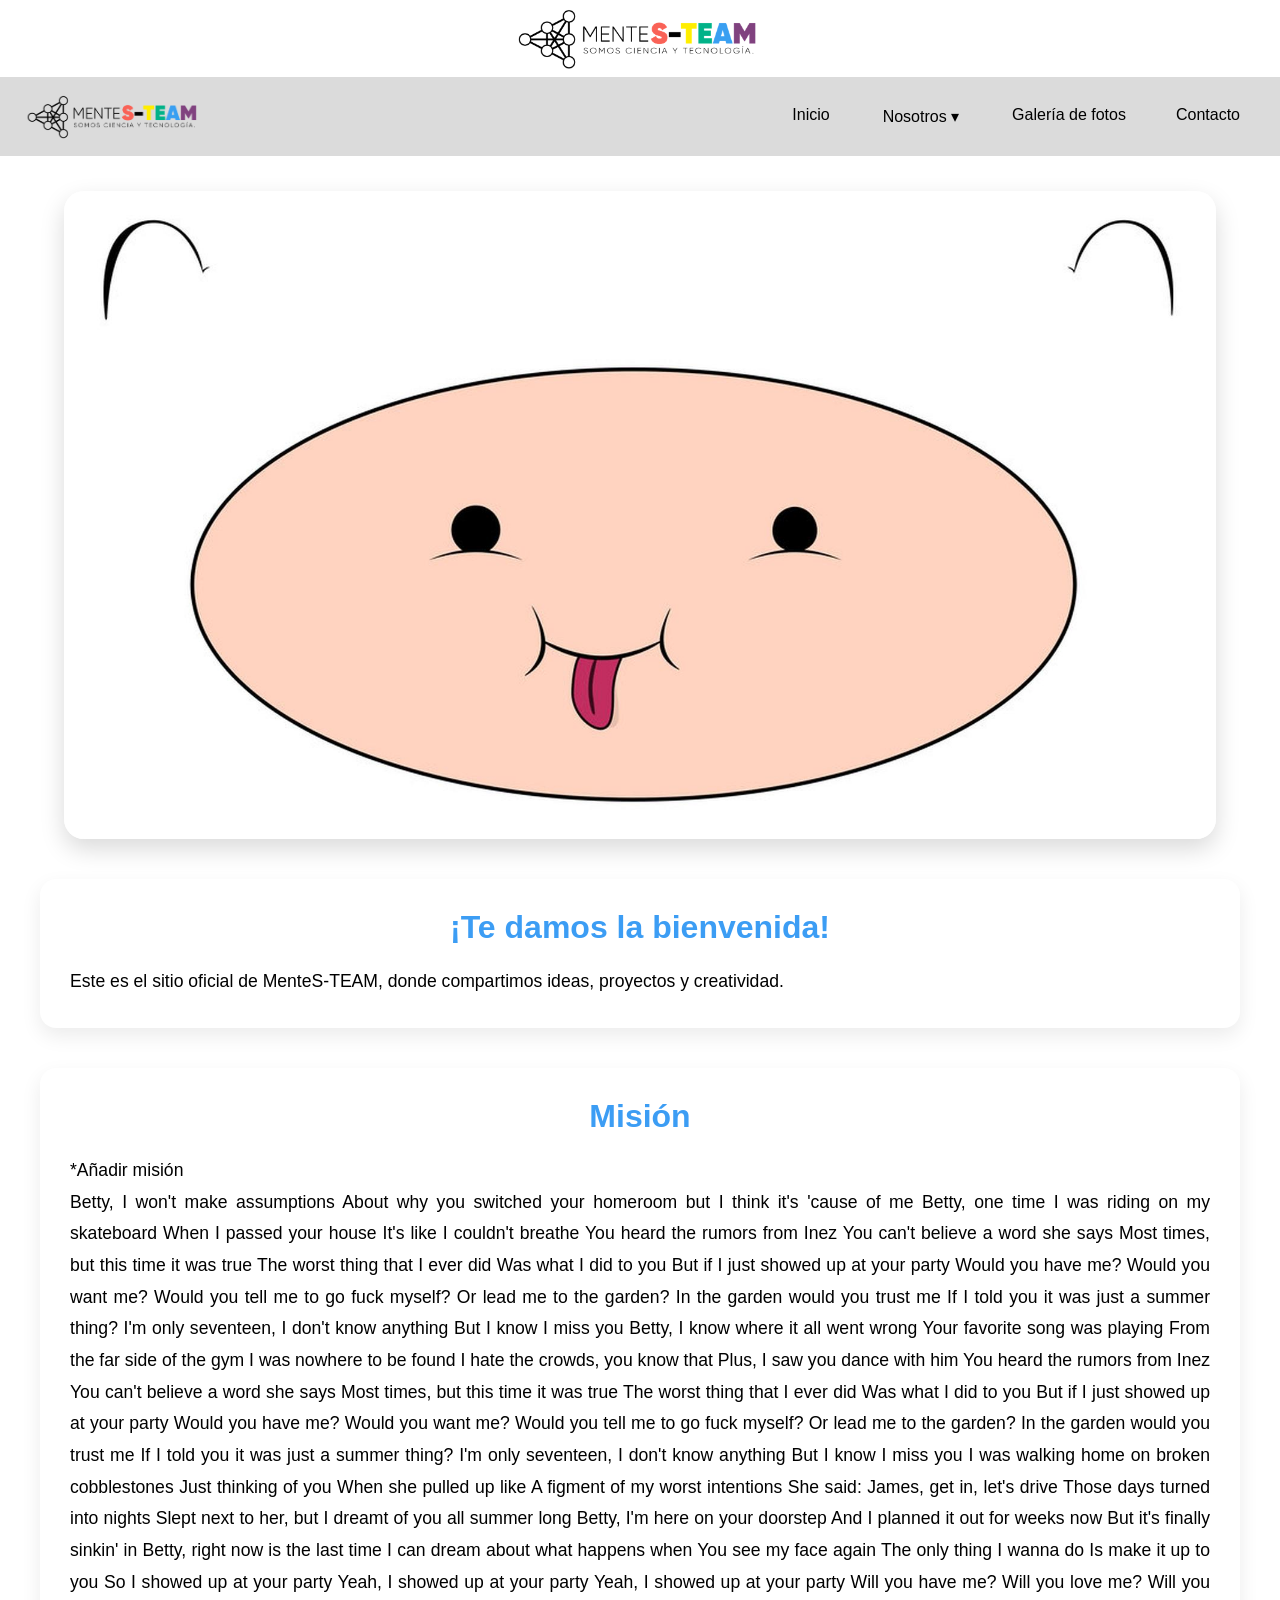
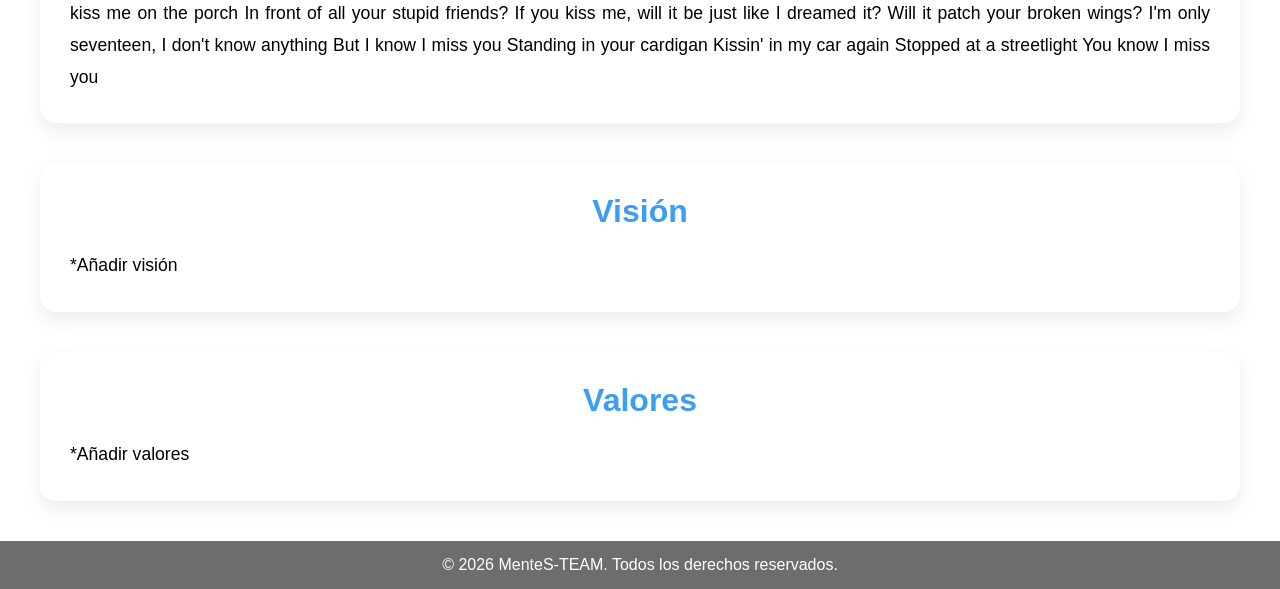
==== index.html @ 75ebd2c6 "Actualización sin terminar 04/07/2026" ====
<!--Página informativa de MENTES-TEAM-->
<!--index.html-->
<!DOCTYPE html>
<html lang="es">
<head>
    <meta charset="UTF-8">
    <meta name="viewport" content="width=device-width, initial-scale=1.0">
    <meta name="description" content="Sitio web de MenteS-TEAM">

    <title>MenteS-TEAM</title>

    <!--Acceso a css-->
    <link rel = "stylesheet" href = "css/style.css">
    <link rel = "stylesheet" href="css/navbar.css">


</head>
<body>
    <header>
        <div class="logo1">
            <img src="images/logo_mentesteam.png" alt="Logo de MenteS-TEAM">
        </div>
    </header>

    <nav class="navbar">
        <div class="logo">
            <a href="index.html">
                <img src="images/logo_mentesteam.png" alt="Logo de MenteS-TEAM">
            </a>
        </div>

        <!-- botón hamburguesa que despliega opciones -->
        <button class="toggle" onclick="toggleMenu()">☰</button>

        <ul class="menu" id="menu">
            <li><a href="#inicio">Inicio</a></li>

            <li class="dropdown">
                <button class="dropdown-btn" onclick="toggleDropdown(event)">Nosotros ▾</button>

                <ul class="submenu">
                    <li><a href="#mision">Misión</a></li>
                    <li><a href="#vision">Visión</a></li>
                    <li><a href="#valores">Valores</a></li>
                </ul>
            </li>

            <li><a href="gallery.html">Galería de fotos</a></li>
            <li><a href="contact.html">Contacto</a></li>
        </ul>
    </nav>

    <div class="hero-image">
        <img src="images/start_image.jpg" alt="Imagen principal de MenteS-TEAM">
    </div>

    <section id="inicio" class="text-container">
        <h2>¡Te damos la bienvenida!</h2>
        <p>Este es el sitio oficial de MenteS-TEAM, donde compartimos ideas, proyectos y creatividad.</p>
    </section>

    <section id="mision" class="text-container">
        <h2>Misión</h2>
        <p>*Añadir misión <br>
            Betty, I won't make assumptions
            About why you switched your homeroom but
            I think it's 'cause of me
            Betty, one time I was riding on my skateboard
            When I passed your house
            It's like I couldn't breathe
            You heard the rumors from Inez
            You can't believe a word she says
            Most times, but this time it was true
            The worst thing that I ever did
            Was what I did to you
            But if I just showed up at your party
            Would you have me?
            Would you want me?
            Would you tell me to go fuck myself?
            Or lead me to the garden?
            In the garden would you trust me
            If I told you it was just a summer thing?
            I'm only seventeen, I don't know anything
            But I know I miss you

            Betty, I know where it all went wrong
            Your favorite song was playing
            From the far side of the gym
            I was nowhere to be found
            I hate the crowds, you know that
            Plus, I saw you dance with him

            You heard the rumors from Inez
            You can't believe a word she says
            Most times, but this time it was true
            The worst thing that I ever did
            Was what I did to you

            But if I just showed up at your party
            Would you have me?
            Would you want me?
            Would you tell me to go fuck myself?
            Or lead me to the garden?
            In the garden would you trust me
            If I told you it was just a summer thing?
            I'm only seventeen, I don't know anything
            But I know I miss you

            I was walking home on broken cobblestones
            Just thinking of you
            When she pulled up like
            A figment of my worst intentions
            She said: James, get in, let's drive
            Those days turned into nights
            Slept next to her, but
            I dreamt of you all summer long

            Betty, I'm here on your doorstep
            And I planned it out for weeks now
            But it's finally sinkin' in
            Betty, right now is the last time
            I can dream about what happens when
            You see my face again

            The only thing I wanna do
            Is make it up to you
            So I showed up at your party
            Yeah, I showed up at your party

            Yeah, I showed up at your party
            Will you have me?
            Will you love me?
            Will you kiss me on the porch
            In front of all your stupid friends?
            If you kiss me, will it be just like I dreamed it?
            Will it patch your broken wings?
            I'm only seventeen, I don't know anything
            But I know I miss you

            Standing in your cardigan
            Kissin' in my car again
            Stopped at a streetlight
            You know I miss you
        </p>
    </section>

    <section id="vision" class="text-container">
        <h2>Visión</h2>
        <p>*Añadir visión</p>
    </section>

    <section id="valores" class="text-container">
        <h2>Valores</h2>
        <p>*Añadir valores</p>
    </section>

    <footer>
        <p>&copy; 2026 MenteS-TEAM. Todos los derechos reservados.</p>
    </footer>
    
    <script src="js/navbar.js"></script>
    <script src="js/scroll_navbar.js"></script>
</body>
</html>
---- css/style.css ----
*{
    margin:0;
    padding:0;
    box-sizing:border-box;
}

@font-face {
    font-family: "Open Sans";
    src: url("../fonts/OpenSans-Regular.woff2") format("woff2");
    font-weight: 400;
    font-style: normal;
}

body {
    font-family: "Open Sans", sans-serif;
}

/* ===== Imagen principal ===== */
.hero-image{
    width: 90%;
    max-width: 1200px;
    margin: 35px auto;
}

.hero-image img{
    width: 100%;
    height: auto;
    display: block;
    border-radius: 20px;
    object-fit: cover;
    box-shadow: 0 10px 25px rgba(0,0,0,.15);
    transition: transform .3s ease,
                box-shadow .3s ease;
}

.hero-image img:hover{
    transform: scale(1.01);
    box-shadow: 0 14px 30px rgba(0,0,0,.2);
}

/* Contenedor del texto página de inicio */
.text-container{
    max-width:1200px;
    margin:40px auto;
    padding:30px;
    background:#ffffff;
    border-radius:16px;
    box-shadow:0 8px 20px rgba(0,0,0,.08);
}

/* Títulos página de inicio */
.text-container h2{
    color:#3c9df4;
    margin-bottom:20px;
    text-align:center;
    font-size:2rem;
}

/* Párrafos página de inicio */
.text-container p{
    color:#000000;
    font-size:1.1rem;
    line-height:1.8;
    text-align:justify;
}

.text-container-gallery{
    width: 90%;
    max-width: 1100px;
    margin: 50px auto;
}

.text-container-gallery h2{
    text-align: center;
    font-size: 2.2rem;
    color: #222;
    margin-bottom: 25px;
    font-weight: 700;
}

.text-container-gallery p{
    color: #000000;
    font-size: 1.1rem;
    line-height: 1.9;
    text-align: justify;
    text-justify: inter-word;
    hyphens: auto;
    margin-bottom: 20px;
}

/* Estilo del botón de regreso */
.return-container{
    width:90%;
    max-width:1200px;
    margin:40px auto 20px;
}

.return-btn{
    display:inline-block;
    transition:transform .2s ease;
}

.return-btn img{
    width:55px;          /* Tamaño de la imagen */
    height:auto;
    display:block;
}

.return-btn:hover{
    transform:scale(1.08);
}

.return-btn:active{
    transform:scale(0.95);
}

.navbar {
  position: sticky;
  top: 0;
  background: #dbdbdb;
  display: flex;
  justify-content: space-between;
  align-items: center;
  padding: 10px 20px;
  z-index: 1000;
}

.logo{
    display:flex;
    align-items:center;
}

.logo img{
    height:55px;      /* Alto del logo */
    width:auto;       /* Mantiene la proporción */
    display:block;
    transition:transform .3s ease;
}

.logo1{
    display: flex;
    justify-content: center; /* Centra horizontalmente */
    align-items: center;     /* Centra verticalmente si el contenedor tiene altura */
    width: 100%;
}

.logo1 img{
    width: 100%;
    max-width: 250px;   /* Tamaño máximo del logo */
    height: auto;       /* Mantiene la proporción */
    display: block;
    transition: transform .3s ease;
}

.logo1 img:hover{
    transform: scale(1.05);
}

.logo img:hover{
    transform:scale(1.08);
}

.menu{
    display:flex;
    align-items:center;
    list-style:none;
    gap:12px;
    margin:0;
    padding:0;
}

/*Botón de nosotros*/
.menu a,
.dropdown-btn {
    display: flex;
    align-items: center;
    justify-content: center;
    height: 42px;
    padding: 0 18px;
    color: rgb(0, 0, 0);
    text-decoration: none;
    font-family: "Open Sans", sans-serif;
    font-size: 16px;
    font-weight: 500;
    background: transparent;
    border: none;
    border-radius: 6px;
    cursor: pointer;
    transition: background-color .3s ease;
}

/*Botón de nosotros*/
.menu a:hover,
.dropdown-btn:hover,
.dropdown.active .dropdown-btn{
    background: #ffbaba;
}

.dropdown {
  position: relative;
}

.submenu{
    display:none;
    position:absolute;
    top:calc(100% + 8px);
    left:0;
    min-width:180px;
    list-style:none;
    background:#cacaca;
    border-radius:10px;
    overflow:hidden;
    box-shadow:0 10px 25px rgba(0,0,0,.2);
}

.submenu li{
    width:100%;
}

.submenu a{
    justify-content:flex-start;
    padding:12px 18px;
}

.toggle {
  display: none;
  font-size: 25px;
  background: none;
  border: none;
  color: white;
  cursor: pointer;
}

/* cuando esté activo */
.dropdown.active .submenu {
  display: block;
}

@media (max-width:768px){
    .hero-image{
        width: 92%;
        margin: 20px auto;
    }

    .hero-image img{
        border-radius: 14px;
    }
    .navbar{
        flex-wrap:wrap;
    }

    .toggle{
        display:block;
    }

    .menu{
        display:none;
        width:100%;
        flex-direction:column;
        align-items:stretch;
        gap:5px;
        margin-top:10px;
    }

    .menu.show{
        display:flex;
    }

    .menu a,
    .dropdown-btn{
        justify-content:flex-start;
        width:100%;
    }

    .submenu{
        position:static;
        width:100%;
        margin-top:5px;
        border-radius:6px;
        box-shadow:none;
    }

    .logo img{
        height:45px;
    }

    .return-container{
        width:95%;
        margin:25px auto 15px auto;
    }

    .return-container{
        width:95%;
        margin:25px auto 15px;
    }

    .return-btn img{
        width:45px;
    }

    .text-container-gallery{
        width: 92%;
        margin: 30px auto;
    }

    .text-container-gallery h2{
        font-size: 1.8rem;
    }

    .text-container-gallery p{
        font-size: 1rem;
        line-height: 1.7;
    }

}

section{
    max-width:1100px;
    width:95%;
    margin:40px auto;
    padding:35px;
    background:#fff;
    border-radius:16px;
    box-shadow:0 8px 20px rgba(0, 0, 0, 0.452);
}

section h2{
    text-align:center;
    font-size:2rem;
    margin-bottom:20px;
}

section p{
    text-align:justify;
    text-justify:inter-word;
    font-size:1.1rem;
    line-height:1.8;
}

footer {
    text-align: center;
    padding: 15px;
    background: #6d6d6d;
    color: white;
    margin-top: 20px;
}
---- css/navbar.css ----
/* ===== NAVBAR ===== */
.navbar{
    position: sticky;
    top: 0;
    z-index: 1000;
    display: flex;
    justify-content: space-between;
    align-items: center;
    padding: 12px 25px;
    background: #dbdbdb;
    transition: .3s;
}

.navbar.scrolled{
    padding: 6px 20px;
    box-shadow: 0 6px 20px rgba(0,0,0,.15);
}

/* ===== LOGO ===== */
.logo img{
    height: 55px;
    display: block;
    transition: .3s;
}

.navbar.scrolled .logo img{
    height: 42px;
}

/* ===== MENÚ ===== */
.menu{
    display: flex;
    gap: 20px;
    list-style: none;
}

.menu a{
    display: block;
    padding: 10px 15px;
    text-decoration: none;
    color: rgb(0, 0, 0);
    border-radius: 8px;
    transition: .3s;
}

.menu a:hover{
    background: #ffbaba ;
}

/* ===== SUBMENÚ ===== */
.menu li{
    position: relative;
}

.submenu{
    display: none;
    position: absolute;
    top: 100%;
    left: 0;
    min-width: 180px;
    background: #dbdbdb;
    border-radius: 10px;
}

.dropdown.active .submenu{
    display: block;
}

/* ===== BOTÓN MÓVIL ===== */
.toggle{
    display: none;
    background: none;
    border: none;
    font-size: 28px;
    cursor: pointer;
}

/* ===== RESPONSIVE ===== */
@media (max-width: 768px){

    .toggle{
        display: block;
    }

    .menu{
        display: none;
        flex-direction: column;
        position: absolute;
        top: 70px;
        right: 15px;
        width: 220px;
        padding: 10px;
        background: #dbdbdb;
        border-radius: 10px;
    }

    .menu.show{
        display: flex;
    }

    .submenu{
        position: static;
    }
}
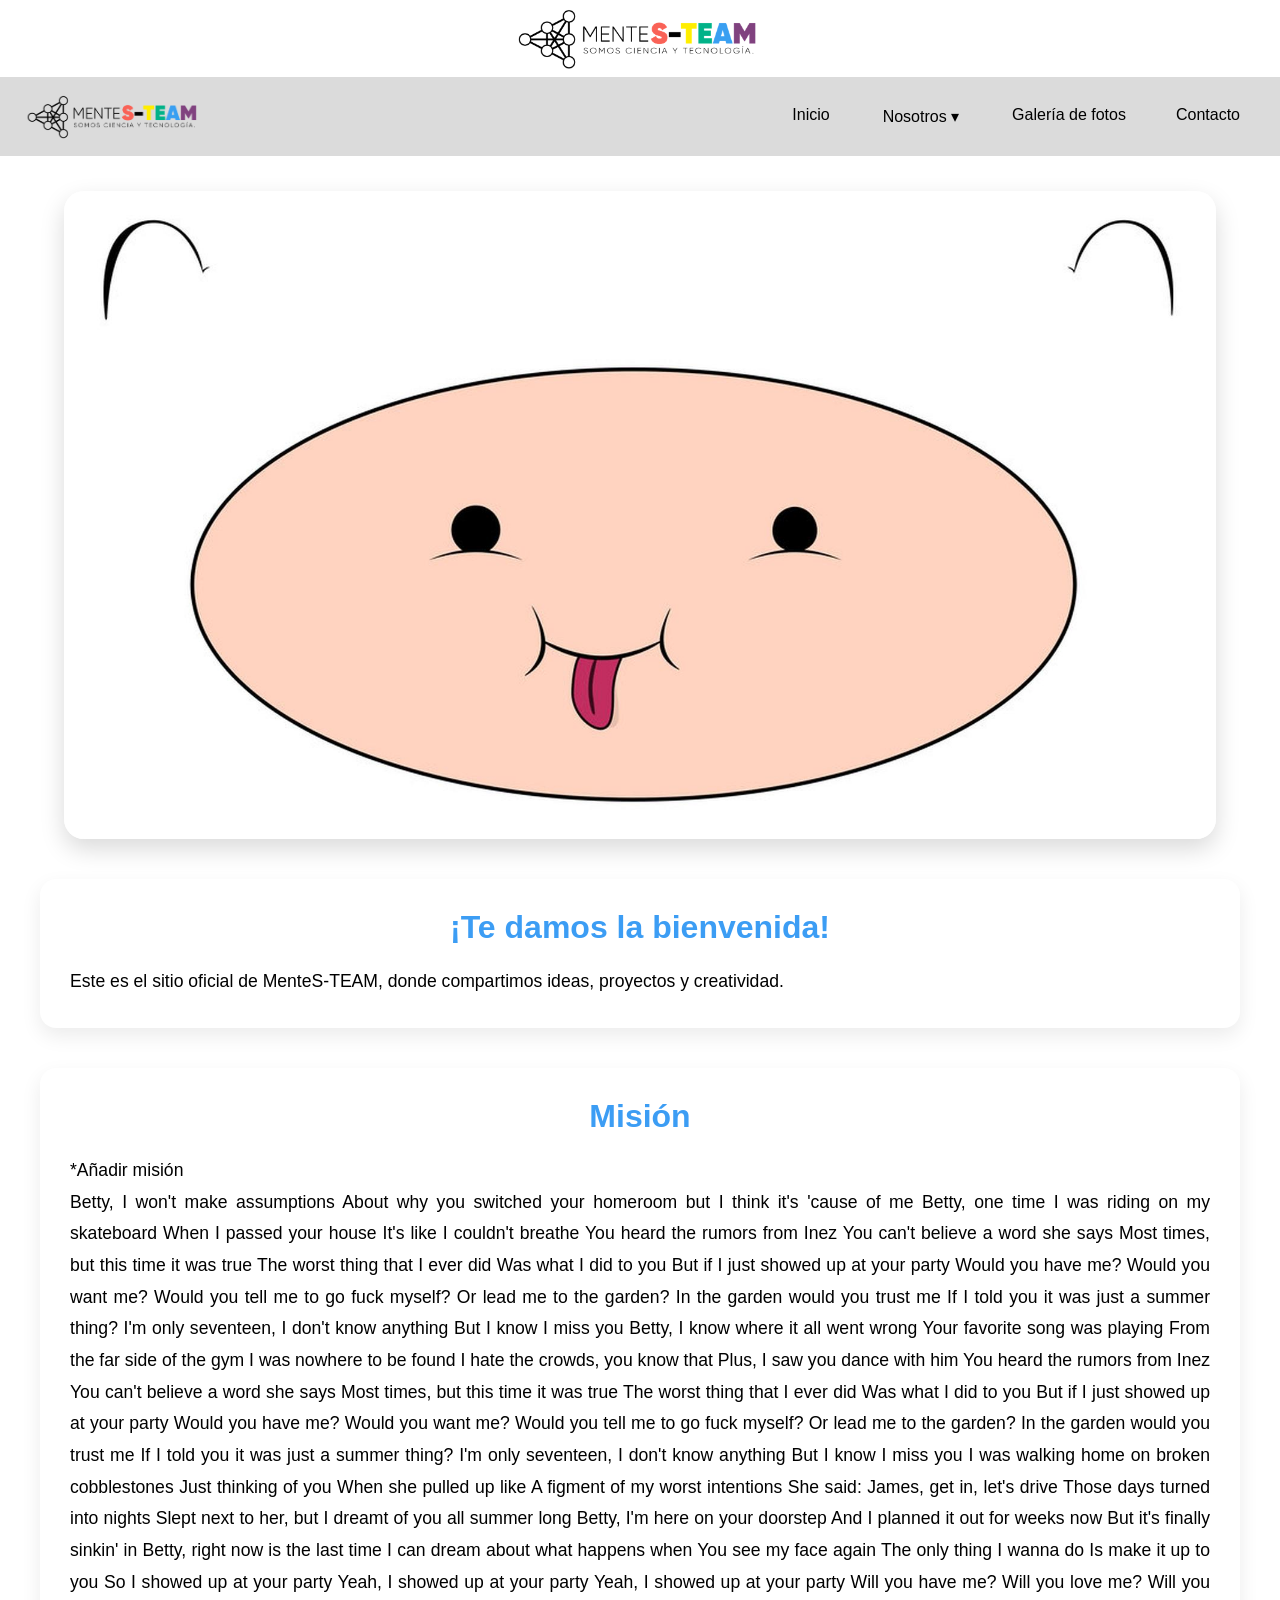
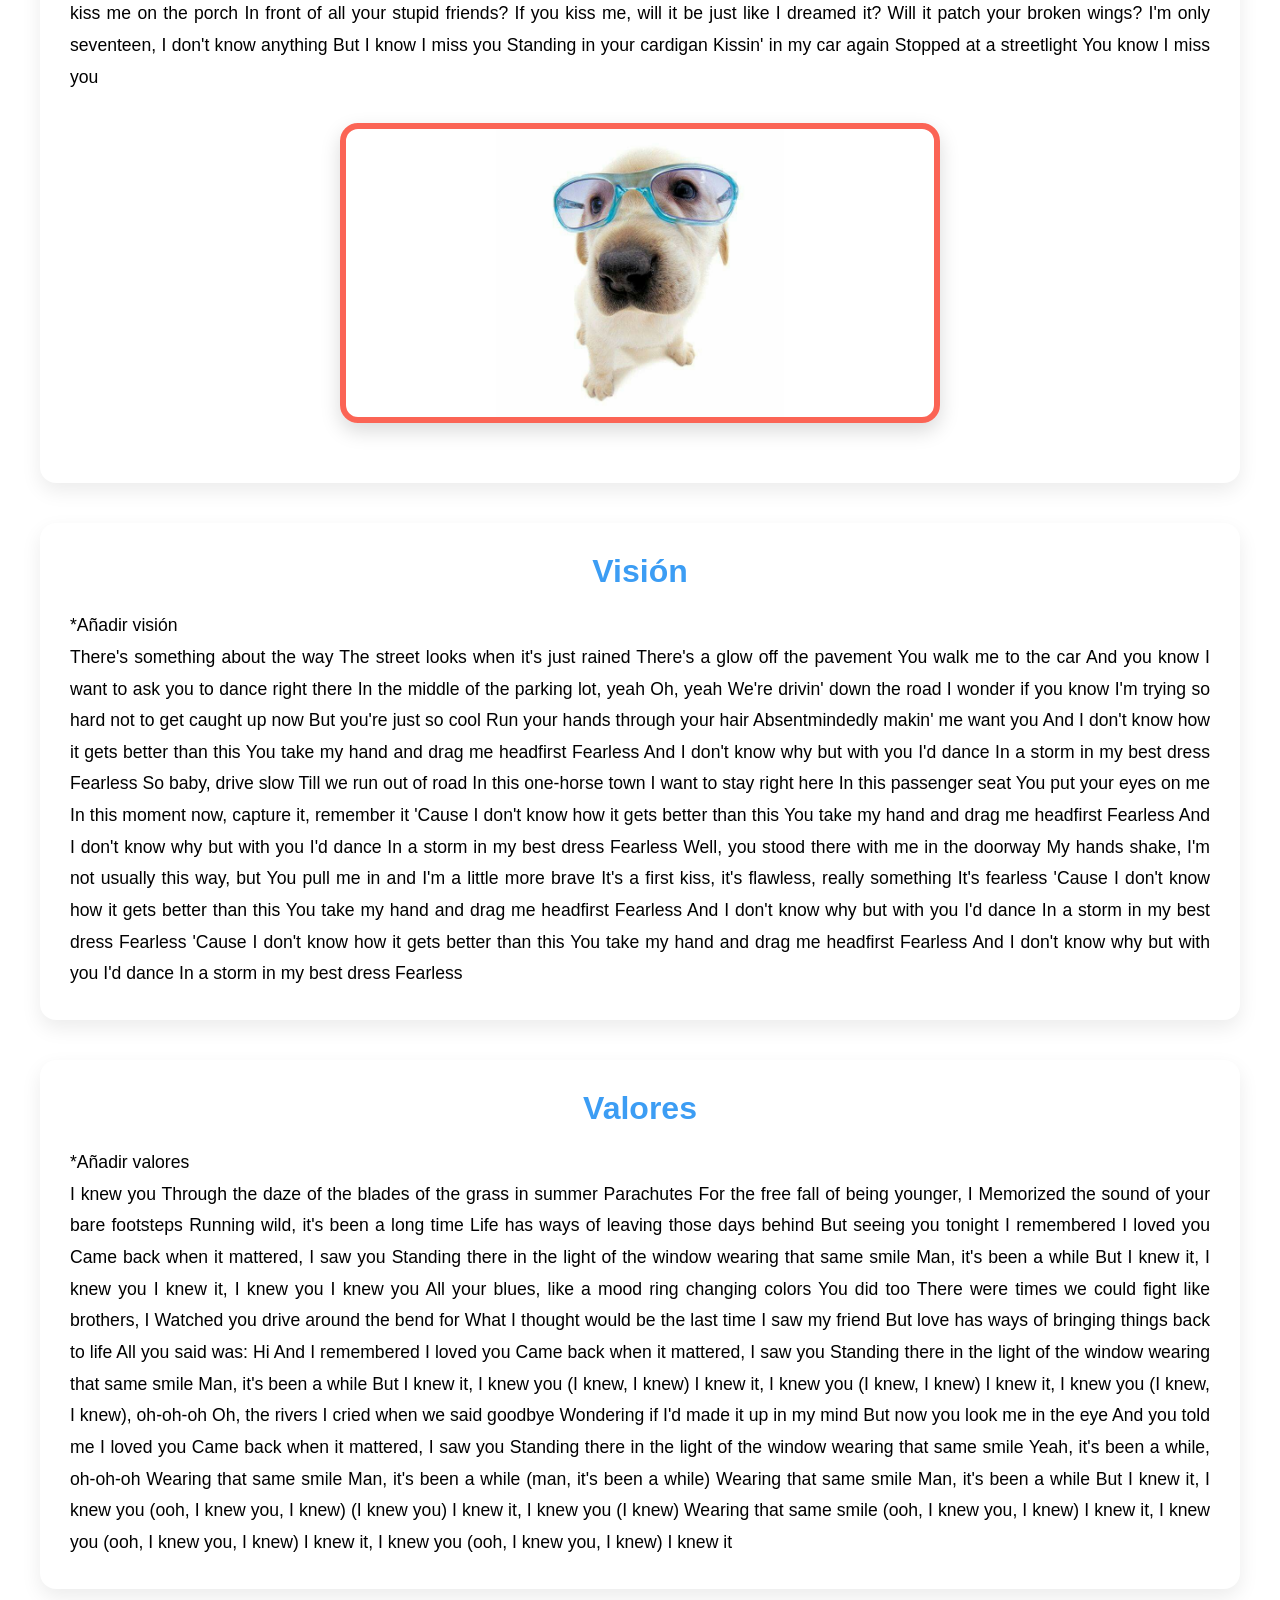
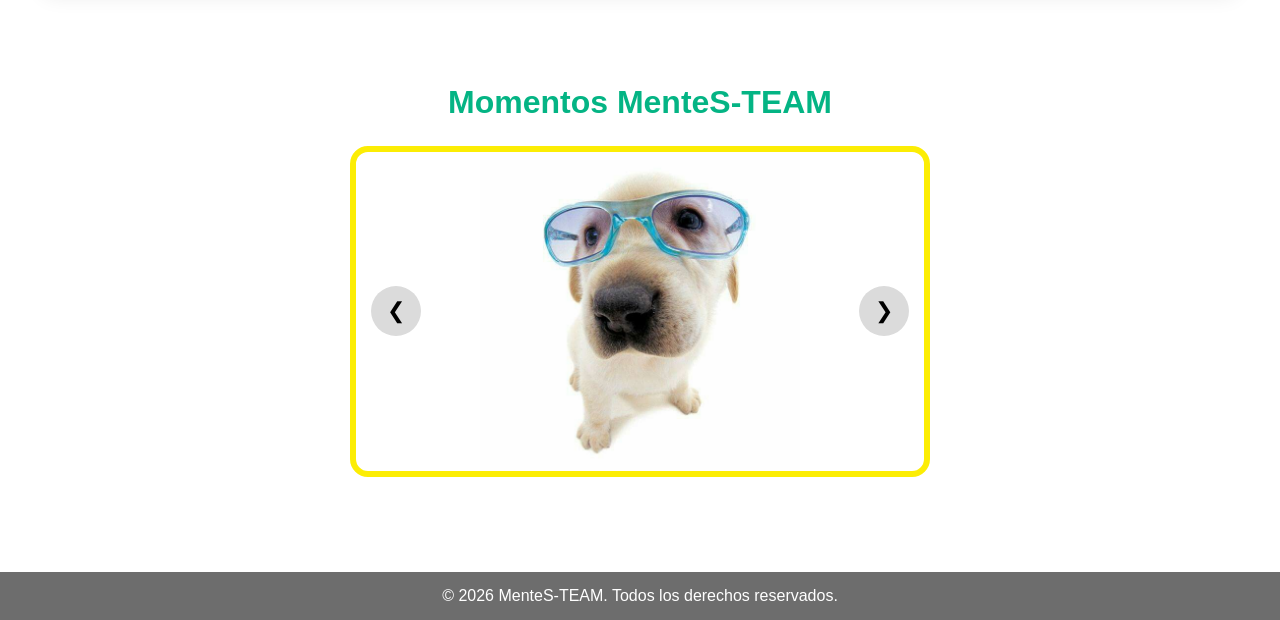
==== commit 35bf30a6: "Actualización sin terminar 05/07/2026" ====
--- a/index.html
+++ b/index.html
@@ -12,6 +12,7 @@
     <!--Acceso a css-->
     <link rel = "stylesheet" href = "css/style.css">
     <link rel = "stylesheet" href="css/navbar.css">
+    <link rel = "stylesheet" href="css/responsive.css">
 
 
 </head>
@@ -142,22 +143,161 @@
             Stopped at a streetlight
             You know I miss you
         </p>
+        
+        <div class="img-style1">
+            <img src="images/foto1.jpg" alt="Foto misión de MenteS-TEAM">
+        </div>
+
     </section>
 
     <section id="vision" class="text-container">
         <h2>Visión</h2>
-        <p>*Añadir visión</p>
+        <p>*Añadir visión<br>
+        There's something about the way
+        The street looks when it's just rained
+        There's a glow off the pavement
+        You walk me to the car
+        And you know I want to ask you to dance right there
+        In the middle of the parking lot, yeah
+        Oh, yeah
+
+        We're drivin' down the road
+        I wonder if you know
+        I'm trying so hard not to get caught up now
+        But you're just so cool
+        Run your hands through your hair
+        Absentmindedly makin' me want you
+
+        And I don't know how it gets better than this
+        You take my hand and drag me headfirst
+        Fearless
+
+        And I don't know why but with you I'd dance
+        In a storm in my best dress
+        Fearless
+
+        So baby, drive slow
+        Till we run out of road
+        In this one-horse town
+        I want to stay right here
+        In this passenger seat
+        You put your eyes on me
+        In this moment now, capture it, remember it
+
+        'Cause I don't know how it gets better than this
+        You take my hand and drag me headfirst
+        Fearless
+
+        And I don't know why but with you I'd dance
+        In a storm in my best dress
+        Fearless
+
+        Well, you stood there with me in the doorway
+        My hands shake, I'm not usually this way, but
+        You pull me in and I'm a little more brave
+        It's a first kiss, it's flawless, really something
+        It's fearless
+
+        'Cause I don't know how it gets better than this
+        You take my hand and drag me headfirst
+        Fearless
+
+        And I don't know why but with you I'd dance
+        In a storm in my best dress
+        Fearless
+
+        'Cause I don't know how it gets better than this
+        You take my hand and drag me headfirst
+        Fearless
+
+        And I don't know why but with you I'd dance
+        In a storm in my best dress
+        Fearless
+        </p>
     </section>
 
     <section id="valores" class="text-container">
         <h2>Valores</h2>
-        <p>*Añadir valores</p>
+        <p>*Añadir valores<br>
+        I knew you
+        Through the daze of the blades of the grass in summer
+        Parachutes
+        For the free fall of being younger, I
+        Memorized the sound of your bare footsteps
+
+        Running wild, it's been a long time
+        Life has ways of leaving those days behind
+        But seeing you tonight
+
+        I remembered I loved you
+        Came back when it mattered, I saw you
+        Standing there in the light of the window wearing that same smile
+        Man, it's been a while
+        But I knew it, I knew you
+        I knew it, I knew you
+
+        I knew you
+        All your blues, like a mood ring changing colors
+        You did too
+        There were times we could fight like brothers, I
+        Watched you drive around the bend for
+
+        What I thought would be the last time I saw my friend
+        But love has ways of bringing things back to life
+        All you said was: Hi
+
+        And I remembered I loved you
+        Came back when it mattered, I saw you
+        Standing there in the light of the window wearing that same smile
+        Man, it's been a while
+        But I knew it, I knew you (I knew, I knew)
+
+        I knew it, I knew you (I knew, I knew)
+        I knew it, I knew you (I knew, I knew), oh-oh-oh
+
+        Oh, the rivers I cried when we said goodbye
+        Wondering if I'd made it up in my mind
+        But now you look me in the eye
+
+        And you told me I loved you
+        Came back when it mattered, I saw you
+        Standing there in the light of the window wearing that same smile
+        Yeah, it's been a while, oh-oh-oh
+        Wearing that same smile
+        Man, it's been a while (man, it's been a while)
+        Wearing that same smile
+        Man, it's been a while
+        But I knew it, I knew you (ooh, I knew you, I knew)
+
+        (I knew you) I knew it, I knew you (I knew)
+        Wearing that same smile (ooh, I knew you, I knew)
+        I knew it, I knew you (ooh, I knew you, I knew)
+        I knew it, I knew you (ooh, I knew you, I knew)
+        I knew it
+        </p>
+    </section>
+
+    <section class="carousel-section">
+    <h2>Momentos MenteS-TEAM</h2>
+    <div class="carousel">
+        <button class="prev">&#10094;</button>
+        <div class="carousel-track">
+            <img src="images/foto1.jpg" class="slide active" alt="Imagen 1">
+            <img src="images/foto2.jpg" class="slide" alt="Imagen 2">
+            <img src="images/foto3.jpg" class="slide" alt="Imagen 3">
+            <img src="images/foto4.jpg" class="slide" alt="Imagen 4">
+            <img src="images/foto5.jpg" class="slide" alt="Imagen 5">
+            <img src="images/foto6.jpg" class="slide" alt="Imagen 6">
+        </div>
+        <button class="next">&#10095;</button>
+    </div>
     </section>
 
     <footer>
         <p>&copy; 2026 MenteS-TEAM. Todos los derechos reservados.</p>
     </footer>
     
+    <script src="js/main.js"></script>
     <script src="js/navbar.js"></script>
     <script src="js/scroll_navbar.js"></script>
 </body>
--- a/css/style.css
+++ b/css/style.css
@@ -27,7 +27,7 @@
     height: auto;
     display: block;
     border-radius: 20px;
-    object-fit: cover;
+    object-fit: contain;
     box-shadow: 0 10px 25px rgba(0,0,0,.15);
     transition: transform .3s ease,
                 box-shadow .3s ease;
@@ -90,24 +90,26 @@
 
 /* Estilo del botón de regreso */
 .return-container{
-    width:90%;
-    max-width:1200px;
-    margin:40px auto 20px;
+    position:fixed;
+    bottom:20px;
+    left:20px;
+    z-index:999;
 }
 
 .return-btn{
-    display:inline-block;
+    display:block;
     transition:transform .2s ease;
 }
 
 .return-btn img{
-    width:55px;          /* Tamaño de la imagen */
+    width:clamp(32px, 4vw, 55px);
     height:auto;
     display:block;
+    transition:transform .2s ease;
 }
 
 .return-btn:hover{
-    transform:scale(1.08);
+    transform:scale(1.1);
 }
 
 .return-btn:active{
@@ -236,83 +238,6 @@
   display: block;
 }
 
-@media (max-width:768px){
-    .hero-image{
-        width: 92%;
-        margin: 20px auto;
-    }
-
-    .hero-image img{
-        border-radius: 14px;
-    }
-    .navbar{
-        flex-wrap:wrap;
-    }
-
-    .toggle{
-        display:block;
-    }
-
-    .menu{
-        display:none;
-        width:100%;
-        flex-direction:column;
-        align-items:stretch;
-        gap:5px;
-        margin-top:10px;
-    }
-
-    .menu.show{
-        display:flex;
-    }
-
-    .menu a,
-    .dropdown-btn{
-        justify-content:flex-start;
-        width:100%;
-    }
-
-    .submenu{
-        position:static;
-        width:100%;
-        margin-top:5px;
-        border-radius:6px;
-        box-shadow:none;
-    }
-
-    .logo img{
-        height:45px;
-    }
-
-    .return-container{
-        width:95%;
-        margin:25px auto 15px auto;
-    }
-
-    .return-container{
-        width:95%;
-        margin:25px auto 15px;
-    }
-
-    .return-btn img{
-        width:45px;
-    }
-
-    .text-container-gallery{
-        width: 92%;
-        margin: 30px auto;
-    }
-
-    .text-container-gallery h2{
-        font-size: 1.8rem;
-    }
-
-    .text-container-gallery p{
-        font-size: 1rem;
-        line-height: 1.7;
-    }
-
-}
 
 section{
     max-width:1100px;
@@ -337,10 +262,114 @@
     line-height:1.8;
 }
 
+
+/*========== Carrusel ==========*/
+
+.carousel-section{
+    width:75%;
+    max-width:650px;
+    margin:60px auto;
+    box-shadow:none;
+}
+
+.carousel-section h2{
+    text-align:center;
+    margin-bottom:25px;
+    color:#04b484;
+    font-size:2rem;
+}
+
+.carousel{
+    position:relative;
+    overflow:hidden;
+    border-radius:18px;
+    border:6px solid #fced04;
+}
+
+.carousel-track{
+    position:relative;
+}
+
+.slide{
+    width:100%;
+    display:none;
+    border-radius:18px;
+}
+
+.slide.active{
+    display:block;
+}
+
+.slide{
+    aspect-ratio:16/9;
+    object-fit:contain;
+}
+
+.prev,
+.next{
+    position:absolute;
+    top:50%;
+    transform:translateY(-50%);
+    width:50px;
+    height:50px;
+    border:none;
+    border-radius:50%;
+    background:#dbdbdb;
+    font-size:22px;
+    cursor:pointer;
+    transition:.3s;
+}
+
+.prev:hover,
+.next:hover{
+    background:#3c9df4;
+    color:rgb(0, 0, 0);
+}
+
+.prev{
+    left:15px;
+    background:#dbdbdb;
+    color:rgb(0, 0, 0);
+    z-index:999;
+}
+
+.next{
+    right:15px;
+}
+
 footer {
     text-align: center;
     padding: 15px;
     background: #6d6d6d;
     color: white;
     margin-top: 20px;
-}+}
+
+/*Estilo imágenes de inicio*/
+/* Contenedor de la imagen */
+.img-style1{
+    width: 100%;
+    display: flex;
+    justify-content: center;
+    margin: 30px 0;
+}
+
+/* Imagen */
+.img-style1 img{
+    width: 100%;
+    max-width: 600px;      /* Tamaño máximo */
+    height: 300px;         /* Alto fijo */
+    object-fit: contain;     /* Recorta sin deformar */
+    display: block;
+    border: 6px solid #fb6455;
+    border-radius: 18px;
+    box-shadow: 0 8px 20px rgba(0,0,0,.15);
+    transition: transform .3s ease,
+                box-shadow .3s ease;
+}
+
+.img-style1 img:hover{
+    transform: scale(1.03);
+    box-shadow: 0 12px 25px rgba(0,0,0,.25);
+}
+
--- a/css/responsive.css
+++ b/css/responsive.css
@@ -0,0 +1,118 @@
+@media (max-width:768px){
+    .hero-image{
+        width: 92%;
+        margin: 20px auto;
+    }
+
+    .hero-image img{
+        border-radius: 14px;
+    }
+    .navbar{
+        flex-wrap:wrap;
+    }
+
+    .toggle{
+        display:block;
+    }
+
+    .menu{
+        display:none;
+        width:100%;
+        flex-direction:column;
+        align-items:stretch;
+        gap:5px;
+        margin-top:10px;
+    }
+
+    .menu.show{
+        display:flex;
+    }
+
+    .menu a,
+    .dropdown-btn{
+        justify-content:flex-start;
+        width:100%;
+    }
+
+    .submenu{
+        position:static;
+        width:100%;
+        margin-top:5px;
+        border-radius:6px;
+        box-shadow:none;
+    }
+
+    .logo img{
+        height:45px;
+    }
+
+    .return-container{
+        top:80px;
+        left:12px;
+    }
+
+    .return-btn img{
+        width:45px;
+    }
+
+    .text-container-gallery{
+        width: 92%;
+        margin: 30px auto;
+    }
+
+    .text-container-gallery h2{
+        font-size: 1.8rem;
+    }
+
+    .text-container-gallery p{
+        font-size: 1rem;
+        line-height: 1.7;
+    }
+
+    .social-section h2{
+        font-size:1.6rem;
+    }
+
+    .social-links{
+        gap:20px;
+    }
+
+    .social-card img{
+        width:60px;
+        height:60px;
+    }
+
+    .social-card span{
+        font-size:.95rem;
+    }
+
+    .flip-card-inner{
+        height:260px;
+    }
+
+    .carousel-section{
+        width:92%;
+    }
+
+    .slide{
+        height:250px;
+    }
+
+    .mascot-section{
+    flex-direction:column-reverse;
+    gap:20px;
+}
+
+    .speech-bubble{
+        max-width:100%;
+    }
+
+    .speech-bubble::after{
+        display:none;
+    }
+
+    .mascot img{
+        width:200px;
+    }
+
+}
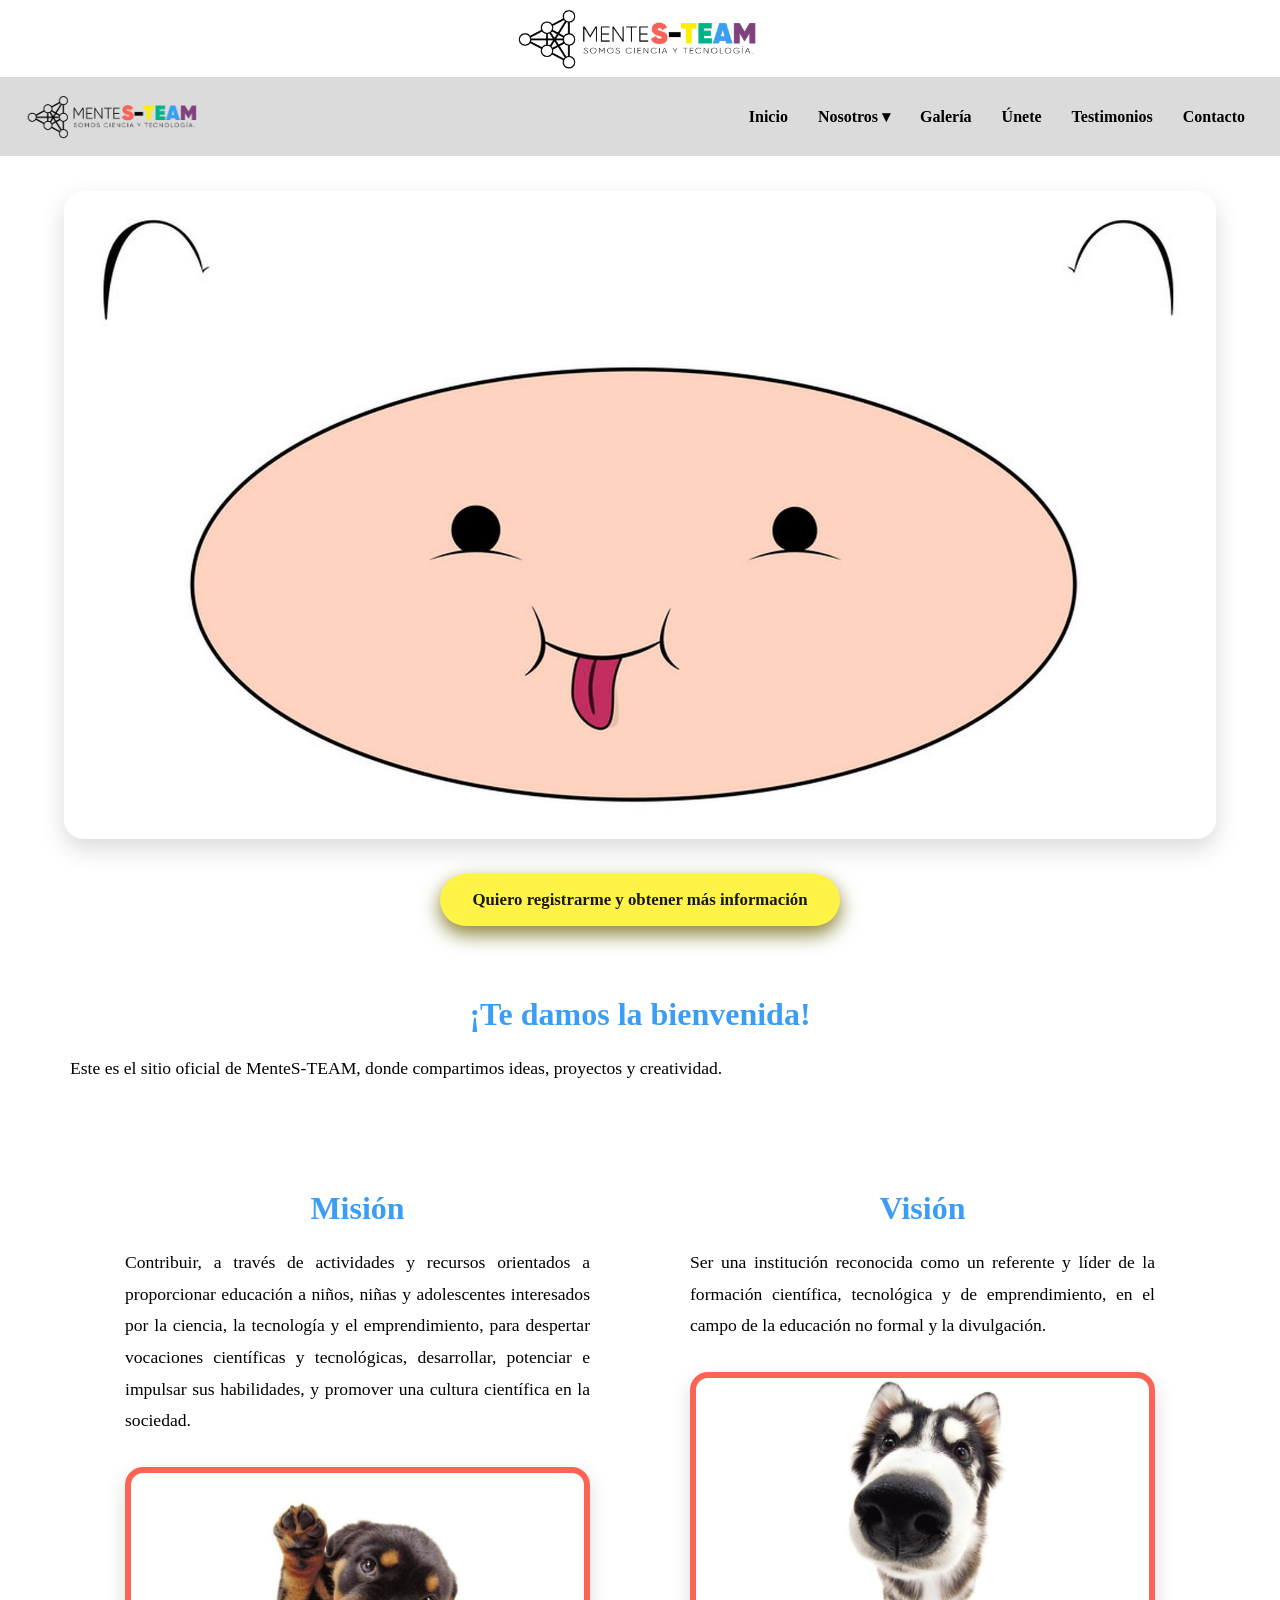
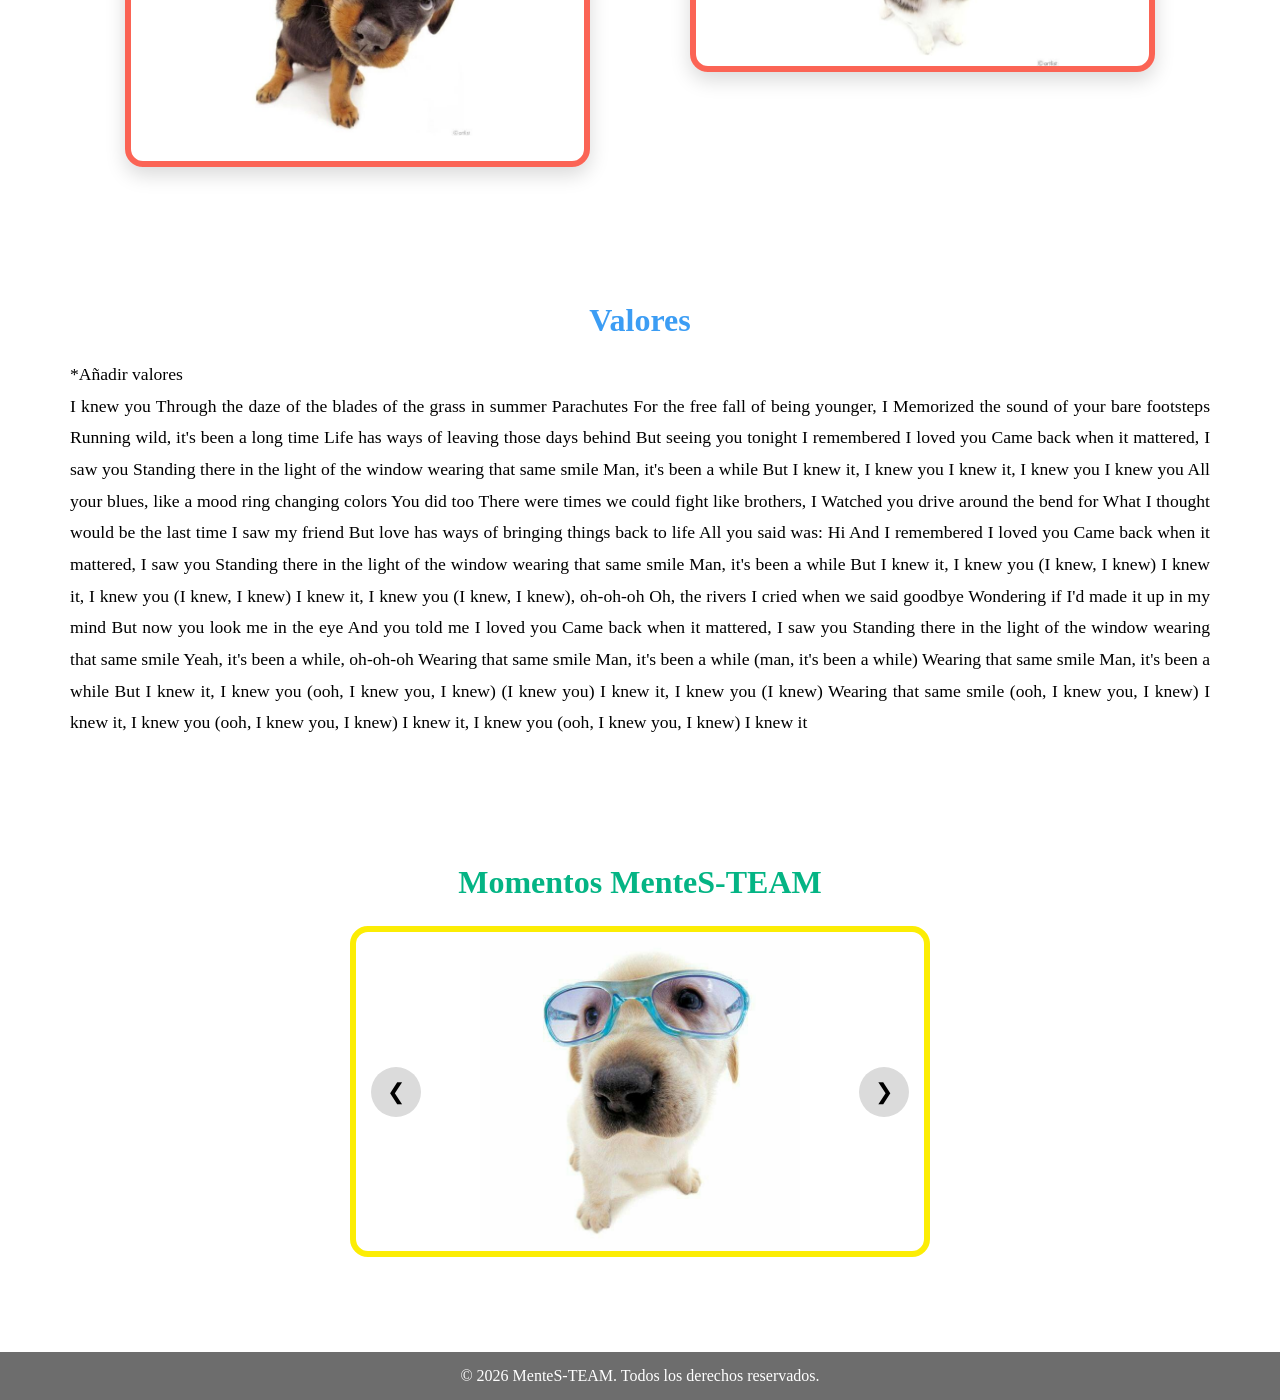
==== commit 91287c27: "Actualización sin terminar 07/07/2026" ====
--- a/index.html
+++ b/index.html
@@ -11,8 +11,8 @@
 
     <!--Acceso a css-->
     <link rel = "stylesheet" href = "css/style.css">
-    <link rel = "stylesheet" href="css/navbar.css">
-    <link rel = "stylesheet" href="css/responsive.css">
+    <link rel = "stylesheet" href = "css/navbar.css">
+    <link rel = "stylesheet" href = "css/responsive.css">
 
 
 </head>
@@ -46,7 +46,18 @@
                 </ul>
             </li>
 
-            <li><a href="gallery.html">Galería de fotos</a></li>
+            <li><a href="gallery.html">Galería</a></li>
+
+            <li>
+                <a href="https://forms.gle/bpR7nVA3zMNAT3978"
+                target="_blank"
+                class="join-btn">
+                Únete
+                </a>
+            </li>
+
+            <li><a href="testimonials.html">Testimonios</a></li>
+
             <li><a href="contact.html">Contacto</a></li>
         </ul>
     </nav>
@@ -55,166 +66,48 @@
         <img src="images/start_image.jpg" alt="Imagen principal de MenteS-TEAM">
     </div>
 
+    <div class="register-container">
+        <a href="https://forms.gle/bpR7nVA3zMNAT3978"
+        target="_blank"
+        class="register-btn">
+            Quiero registrarme y obtener más información
+        </a>
+    </div>
+
     <section id="inicio" class="text-container">
         <h2>¡Te damos la bienvenida!</h2>
         <p>Este es el sitio oficial de MenteS-TEAM, donde compartimos ideas, proyectos y creatividad.</p>
     </section>
 
-    <section id="mision" class="text-container">
-        <h2>Misión</h2>
-        <p>*Añadir misión <br>
-            Betty, I won't make assumptions
-            About why you switched your homeroom but
-            I think it's 'cause of me
-            Betty, one time I was riding on my skateboard
-            When I passed your house
-            It's like I couldn't breathe
-            You heard the rumors from Inez
-            You can't believe a word she says
-            Most times, but this time it was true
-            The worst thing that I ever did
-            Was what I did to you
-            But if I just showed up at your party
-            Would you have me?
-            Would you want me?
-            Would you tell me to go fuck myself?
-            Or lead me to the garden?
-            In the garden would you trust me
-            If I told you it was just a summer thing?
-            I'm only seventeen, I don't know anything
-            But I know I miss you
-
-            Betty, I know where it all went wrong
-            Your favorite song was playing
-            From the far side of the gym
-            I was nowhere to be found
-            I hate the crowds, you know that
-            Plus, I saw you dance with him
-
-            You heard the rumors from Inez
-            You can't believe a word she says
-            Most times, but this time it was true
-            The worst thing that I ever did
-            Was what I did to you
-
-            But if I just showed up at your party
-            Would you have me?
-            Would you want me?
-            Would you tell me to go fuck myself?
-            Or lead me to the garden?
-            In the garden would you trust me
-            If I told you it was just a summer thing?
-            I'm only seventeen, I don't know anything
-            But I know I miss you
-
-            I was walking home on broken cobblestones
-            Just thinking of you
-            When she pulled up like
-            A figment of my worst intentions
-            She said: James, get in, let's drive
-            Those days turned into nights
-            Slept next to her, but
-            I dreamt of you all summer long
-
-            Betty, I'm here on your doorstep
-            And I planned it out for weeks now
-            But it's finally sinkin' in
-            Betty, right now is the last time
-            I can dream about what happens when
-            You see my face again
-
-            The only thing I wanna do
-            Is make it up to you
-            So I showed up at your party
-            Yeah, I showed up at your party
-
-            Yeah, I showed up at your party
-            Will you have me?
-            Will you love me?
-            Will you kiss me on the porch
-            In front of all your stupid friends?
-            If you kiss me, will it be just like I dreamed it?
-            Will it patch your broken wings?
-            I'm only seventeen, I don't know anything
-            But I know I miss you
-
-            Standing in your cardigan
-            Kissin' in my car again
-            Stopped at a streetlight
-            You know I miss you
-        </p>
-        
-        <div class="img-style1">
-            <img src="images/foto1.jpg" alt="Foto misión de MenteS-TEAM">
-        </div>
-
-    </section>
-
-    <section id="vision" class="text-container">
-        <h2>Visión</h2>
-        <p>*Añadir visión<br>
-        There's something about the way
-        The street looks when it's just rained
-        There's a glow off the pavement
-        You walk me to the car
-        And you know I want to ask you to dance right there
-        In the middle of the parking lot, yeah
-        Oh, yeah
-
-        We're drivin' down the road
-        I wonder if you know
-        I'm trying so hard not to get caught up now
-        But you're just so cool
-        Run your hands through your hair
-        Absentmindedly makin' me want you
-
-        And I don't know how it gets better than this
-        You take my hand and drag me headfirst
-        Fearless
-
-        And I don't know why but with you I'd dance
-        In a storm in my best dress
-        Fearless
-
-        So baby, drive slow
-        Till we run out of road
-        In this one-horse town
-        I want to stay right here
-        In this passenger seat
-        You put your eyes on me
-        In this moment now, capture it, remember it
-
-        'Cause I don't know how it gets better than this
-        You take my hand and drag me headfirst
-        Fearless
-
-        And I don't know why but with you I'd dance
-        In a storm in my best dress
-        Fearless
-
-        Well, you stood there with me in the doorway
-        My hands shake, I'm not usually this way, but
-        You pull me in and I'm a little more brave
-        It's a first kiss, it's flawless, really something
-        It's fearless
-
-        'Cause I don't know how it gets better than this
-        You take my hand and drag me headfirst
-        Fearless
-
-        And I don't know why but with you I'd dance
-        In a storm in my best dress
-        Fearless
-
-        'Cause I don't know how it gets better than this
-        You take my hand and drag me headfirst
-        Fearless
-
-        And I don't know why but with you I'd dance
-        In a storm in my best dress
-        Fearless
-        </p>
-    </section>
+    <div class="mission-vision">
+        <section id="mision" class="card">
+            <h2>Misión</h2>
+            <p>
+                Contribuir, a través de actividades y recursos
+                 orientados a proporcionar educación a niños, 
+                 niñas y adolescentes interesados por la ciencia, 
+                 la tecnología y el emprendimiento, para 
+                 despertar vocaciones científicas y tecnológicas, 
+                 desarrollar, potenciar e impulsar sus habilidades, 
+                 y promover una cultura científica en la sociedad.
+            </p>
+            <div class="img-style1">
+                <img src="images/foto5.jpg" alt="Misión">
+            </div>
+        </section>
+        <section id="vision" class="card">
+            <h2>Visión</h2>
+            <p>
+                Ser una institución reconocida como un referente y 
+                líder de la formación científica, tecnológica y de 
+                emprendimiento, en el campo de la educación no
+                 formal y la divulgación.
+            </p>
+            <div class="img-style1">
+                <img src="images/foto6.jpg" alt="Visión">
+            </div>
+        </section>
+    </div>
 
     <section id="valores" class="text-container">
         <h2>Valores</h2>
--- a/css/style.css
+++ b/css/style.css
@@ -1,18 +1,12 @@
+html{
+    scroll-behavior: smooth;
+}
+
 *{
     margin:0;
     padding:0;
     box-sizing:border-box;
-}
-
-@font-face {
-    font-family: "Open Sans";
-    src: url("../fonts/OpenSans-Regular.woff2") format("woff2");
-    font-weight: 400;
-    font-style: normal;
-}
-
-body {
-    font-family: "Open Sans", sans-serif;
+    font-family:'Times New Roman', Times, serif;
 }
 
 /* ===== Imagen principal ===== */
@@ -38,6 +32,42 @@
     box-shadow: 0 14px 30px rgba(0,0,0,.2);
 }
 
+/* Botón de registro */
+
+.register-container{
+    display:flex;
+    justify-content:center;
+    margin:25px auto 40px;
+}
+
+.register-btn{
+    display:inline-block;
+    padding:16px 32px;
+    background:#fff347;
+    color:#181818;
+    text-decoration:none;
+    font-family: 'Times New Roman', Times, serif;
+    font-size:1.05rem;
+    font-weight:600;
+    border-radius:999px;
+    transition:
+        background .3s ease,
+        transform .2s ease,
+        box-shadow .3s ease;
+
+    box-shadow:0 8px 20px #857f31;
+}
+
+.register-btn:hover{
+    background:#fced04;
+    transform:translateY(-3px);
+    box-shadow:0 12px 24px #666226;
+}
+
+.register-btn:active{
+    transform:translateY(0);
+}
+
 /* Contenedor del texto página de inicio */
 .text-container{
     max-width:1200px;
@@ -45,7 +75,7 @@
     padding:30px;
     background:#ffffff;
     border-radius:16px;
-    box-shadow:0 8px 20px rgba(0,0,0,.08);
+    box-shadow:0 8px 20px rgb(255, 255, 255);
 }
 
 /* Títulos página de inicio */
@@ -90,30 +120,29 @@
 
 /* Estilo del botón de regreso */
 .return-container{
-    position:fixed;
-    bottom:20px;
-    left:20px;
-    z-index:999;
+    position: fixed;
+    top: clamp(85px, 10vw, 100px); /* Debajo de la navbar */
+    left: clamp(12px, 2vw, 20px);
+    z-index: 999;
 }
 
 .return-btn{
-    display:block;
-    transition:transform .2s ease;
+    display: block;
+    transition: transform .2s ease;
 }
 
 .return-btn img{
-    width:clamp(32px, 4vw, 55px);
+    width:clamp(32px,4vw,55px);
     height:auto;
     display:block;
-    transition:transform .2s ease;
 }
 
 .return-btn:hover{
-    transform:scale(1.1);
+    transform: scale(1.1);
 }
 
 .return-btn:active{
-    transform:scale(0.95);
+    transform: scale(0.95);
 }
 
 .navbar {
@@ -171,24 +200,20 @@
     padding:0;
 }
 
-/*Botón de nosotros*/
+.menu.show{
+    display:flex;
+    opacity:1;
+    transform:translateY(0);
+    pointer-events:auto;
+}
+
+/*Botones del menú*/
 .menu a,
-.dropdown-btn {
-    display: flex;
-    align-items: center;
-    justify-content: center;
-    height: 42px;
-    padding: 0 18px;
-    color: rgb(0, 0, 0);
-    text-decoration: none;
-    font-family: "Open Sans", sans-serif;
-    font-size: 16px;
-    font-weight: 500;
-    background: transparent;
-    border: none;
-    border-radius: 6px;
-    cursor: pointer;
-    transition: background-color .3s ease;
+.dropdown-btn{
+    width:100%;
+    justify-content:flex-start;
+    padding:12px 15px;
+    border-radius:10px;
 }
 
 /*Botón de nosotros*/
@@ -203,16 +228,13 @@
 }
 
 .submenu{
-    display:none;
-    position:absolute;
-    top:calc(100% + 8px);
-    left:0;
-    min-width:180px;
-    list-style:none;
-    background:#cacaca;
+    position:static;
+    width:100%;
+    margin-top:6px;
+    background:#ececec;
     border-radius:10px;
     overflow:hidden;
-    box-shadow:0 10px 25px rgba(0,0,0,.2);
+    box-shadow:none;
 }
 
 .submenu li{
@@ -238,7 +260,6 @@
   display: block;
 }
 
-
 section{
     max-width:1100px;
     width:95%;
@@ -246,7 +267,7 @@
     padding:35px;
     background:#fff;
     border-radius:16px;
-    box-shadow:0 8px 20px rgba(0, 0, 0, 0.452);
+    box-shadow:0 8px 20px rgb(255, 255, 255);
 }
 
 section h2{
@@ -257,9 +278,41 @@
 
 section p{
     text-align:justify;
-    text-justify:inter-word;
     font-size:1.1rem;
     line-height:1.8;
+}
+
+/* ===== Misión y Visión ===== */
+
+.mission-vision{
+    display:flex;
+    gap:30px;
+    width:95%;
+    max-width:1100px;
+    margin:40px auto;
+    align-items:stretch;
+}
+
+.mission-vision .card{
+    flex:1;
+    margin:0;
+}
+
+.mission-vision .card h2{
+    text-align:center;
+    color:#3c9df4;
+}
+
+.mission-vision .card p{
+    text-align:justify;
+}
+
+#mision,
+#vision,
+#valores,
+#contacto,
+#inicio{
+    scroll-margin-top:95px;
 }
 
 
@@ -294,15 +347,12 @@
     width:100%;
     display:none;
     border-radius:18px;
+    aspect-ratio:16/9;
+    object-fit:contain;
 }
 
 .slide.active{
     display:block;
-}
-
-.slide{
-    aspect-ratio:16/9;
-    object-fit:contain;
 }
 
 .prev,
@@ -328,8 +378,7 @@
 
 .prev{
     left:15px;
-    background:#dbdbdb;
-    color:rgb(0, 0, 0);
+    color:#000;
     z-index:999;
 }
 
@@ -359,7 +408,7 @@
     width: 100%;
     max-width: 600px;      /* Tamaño máximo */
     height: 300px;         /* Alto fijo */
-    object-fit: contain;     /* Recorta sin deformar */
+    object-fit: contain;     /* Muestra toda la imagen */
     display: block;
     border: 6px solid #fb6455;
     border-radius: 18px;
--- a/css/navbar.css
+++ b/css/navbar.css
@@ -1,4 +1,5 @@
 /* ===== NAVBAR ===== */
+
 .navbar{
     position: sticky;
     top: 0;
@@ -12,8 +13,8 @@
 }
 
 .navbar.scrolled{
-    padding: 6px 20px;
-    box-shadow: 0 6px 20px rgba(0,0,0,.15);
+    padding:6px 20px;
+    box-shadow:0 6px 20px rgba(0,0,0,.15);
 }
 
 /* ===== LOGO ===== */
@@ -29,22 +30,60 @@
 
 /* ===== MENÚ ===== */
 .menu{
-    display: flex;
-    gap: 20px;
-    list-style: none;
+    display:flex;
+    align-items:center;
+    gap:10px;
+    list-style:none;
 }
 
-.menu a{
-    display: block;
-    padding: 10px 15px;
-    text-decoration: none;
-    color: rgb(0, 0, 0);
-    border-radius: 8px;
-    transition: .3s;
+.menu li{
+    display:flex;
+    align-items:center;
 }
 
-.menu a:hover{
-    background: #ffbaba ;
+.menu a,
+.dropdown-btn{
+    display:flex;
+    align-items:center;
+    justify-content:center;
+    height:42px;
+    padding:0 10px;
+    color:#000;
+    text-decoration:none;
+    font-family: 'Times New Roman', Times, serif;
+    font-size:16px;
+    font-weight:700;
+    background:transparent;
+    border:none;
+    border-radius:8px;
+    cursor:pointer;
+    transition:background-color .3s ease;
+    white-space:nowrap;
+}
+
+.dropdown-btn{
+    appearance:none;
+    -webkit-appearance:none;
+    -moz-appearance:none;
+    outline:none;
+    margin:0;
+}
+
+.menu a:hover,
+.dropdown-btn:hover,
+.dropdown.active .dropdown-btn{
+    background:#ffbaba;
+}
+
+/* ===== BOTÓN DE UNIRSE EN EL NAVBAR ===== */
+.join-btn{
+    color:#000000 !important;
+    border-radius:25px;
+    font-weight:600;
+}
+
+.join-btn:hover{
+    background:#77b6ee !important;
 }
 
 /* ===== SUBMENÚ ===== */
@@ -75,30 +114,43 @@
     cursor: pointer;
 }
 
-/* ===== RESPONSIVE ===== */
-@media (max-width: 768px){
+@media (max-width:768px){
 
     .toggle{
-        display: block;
+        display:block;
+    }
+
+    .navbar{
+        flex-wrap:wrap;
+        padding:10px 15px;
     }
 
     .menu{
-        display: none;
-        flex-direction: column;
-        position: absolute;
-        top: 70px;
-        right: 15px;
-        width: 220px;
-        padding: 10px;
-        background: #dbdbdb;
-        border-radius: 10px;
+        display:flex;
+        gap:20px;
+        list-style:none;
     }
 
     .menu.show{
-        display: flex;
+        display:flex;
+    }
+
+    .menu a,
+    .dropdown-btn{
+        width:100%;
+        text-align:left;
+        padding:12px 15px;
     }
 
     .submenu{
-        position: static;
+        position:static;
+        width:100%;
+        margin-top:5px;
+        box-shadow:none;
     }
+
+    .logo img{
+        height:45px;
+    }
+
 }
--- a/css/responsive.css
+++ b/css/responsive.css
@@ -1,14 +1,30 @@
 @media (max-width:768px){
+
+    /* Imagen principal */
     .hero-image{
-        width: 92%;
-        margin: 20px auto;
+        width:92%;
+        margin:20px auto;
     }
 
     .hero-image img{
-        border-radius: 14px;
+        border-radius:14px;
     }
+
+    /* Botón de registro en el inicio que manda al forms */
+    .register-btn{
+        width:90%;
+        text-align:center;
+        padding:15px 20px;
+        font-size:1rem;
+    }
+
+    /* Navbar */
     .navbar{
         flex-wrap:wrap;
+    }
+
+    .logo img{
+        height:45px;
     }
 
     .toggle{
@@ -17,11 +33,17 @@
 
     .menu{
         display:none;
+        position:fixed;
+        top:70px;
+        left:0;
         width:100%;
+        max-height:75vh;
+        background:#dbdbdb;
         flex-direction:column;
-        align-items:stretch;
-        gap:5px;
-        margin-top:10px;
+        overflow-y:auto;
+        padding:15px 20px;
+        border-radius:0 0 18px 18px;
+        z-index:999;
     }
 
     .menu.show{
@@ -30,8 +52,27 @@
 
     .menu a,
     .dropdown-btn{
-        justify-content:flex-start;
-        width:100%;
+        display:flex;
+        align-items:center;
+        justify-content:center;
+        height:42px;
+        padding:0 18px;
+        color:#000;
+        text-decoration:none;
+        font-family:"Open Sans", sans-serif;
+        font-size:16px;
+        font-weight:500;
+        background:transparent;
+        border:none;
+        border-radius:8px;
+        cursor:pointer;
+        transition:.3s;
+    }
+
+    .menu a:hover,
+    .dropdown-btn:hover,
+    .dropdown.active .dropdown-btn{
+        background:#ffbaba;
     }
 
     .submenu{
@@ -42,10 +83,7 @@
         box-shadow:none;
     }
 
-    .logo img{
-        height:45px;
-    }
-
+    /* Botón regresar */
     .return-container{
         top:80px;
         left:12px;
@@ -55,20 +93,22 @@
         width:45px;
     }
 
+    /* Texto galería */
     .text-container-gallery{
-        width: 92%;
-        margin: 30px auto;
+        width:92%;
+        margin:30px auto;
     }
 
     .text-container-gallery h2{
-        font-size: 1.8rem;
+        font-size:1.8rem;
     }
 
     .text-container-gallery p{
-        font-size: 1rem;
-        line-height: 1.7;
+        font-size:1rem;
+        line-height:1.7;
     }
 
+    /* Redes sociales */
     .social-section h2{
         font-size:1.6rem;
     }
@@ -86,10 +126,12 @@
         font-size:.95rem;
     }
 
+    /* Galería */
     .flip-card-inner{
         height:260px;
     }
 
+    /* Carrusel */
     .carousel-section{
         width:92%;
     }
@@ -98,10 +140,11 @@
         height:250px;
     }
 
+    /* Mascota */
     .mascot-section{
-    flex-direction:column-reverse;
-    gap:20px;
-}
+        flex-direction:column-reverse;
+        gap:20px;
+    }
 
     .speech-bubble{
         max-width:100%;
@@ -115,4 +158,34 @@
         width:200px;
     }
 
+    /* Scroll hacia secciones */
+    #inicio,
+    #mision,
+    #vision,
+    #valores,
+    #contacto{
+        scroll-margin-top:80px;
+    }
+
+    .mission-vision{
+        flex-direction:column;
+        gap:20px;
+    }
+
+    /* Estilo de testimonios */
+    .testimonial-prev{
+        left:5px;
+    }
+
+    .testimonial-next{
+        right:5px;
+    }
+
+    .testimonial-prev,
+    .testimonial-next{
+        width:42px;
+        height:42px;
+        font-size:18px;
+    }
+
 }
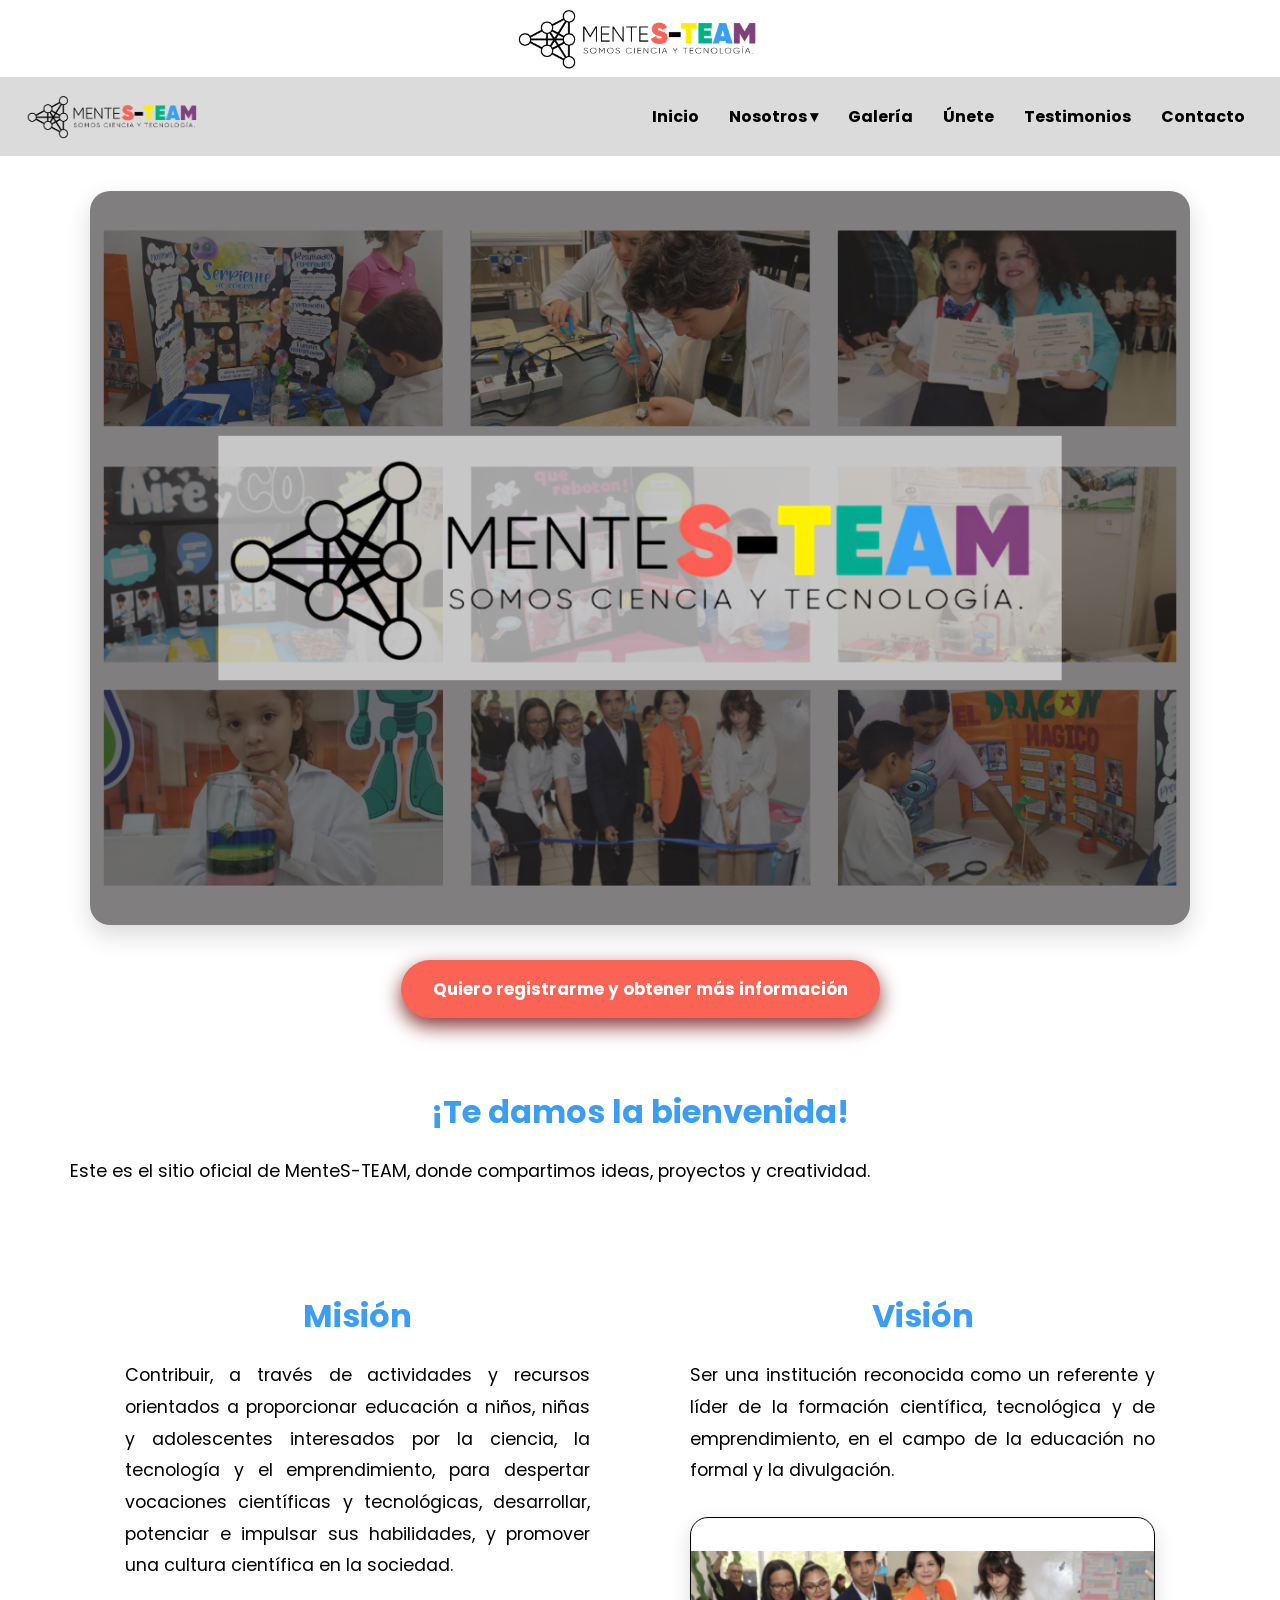
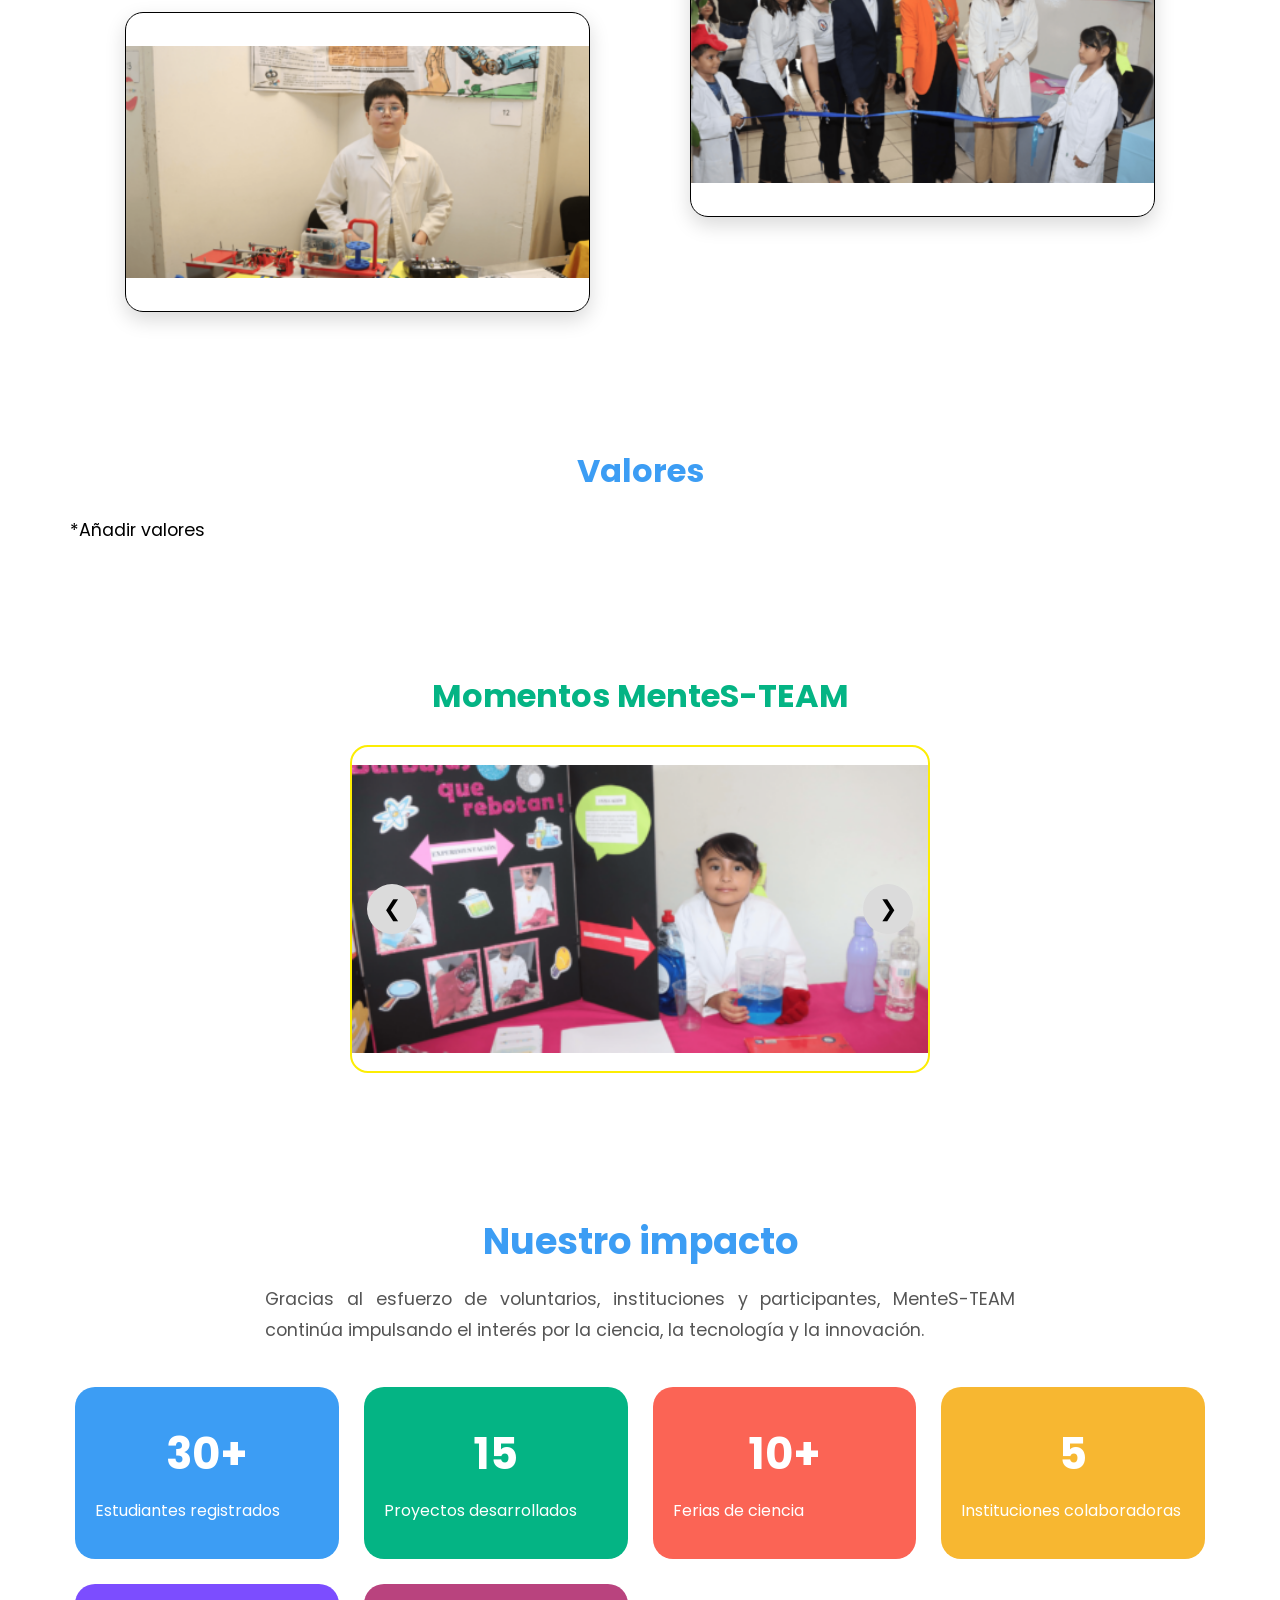
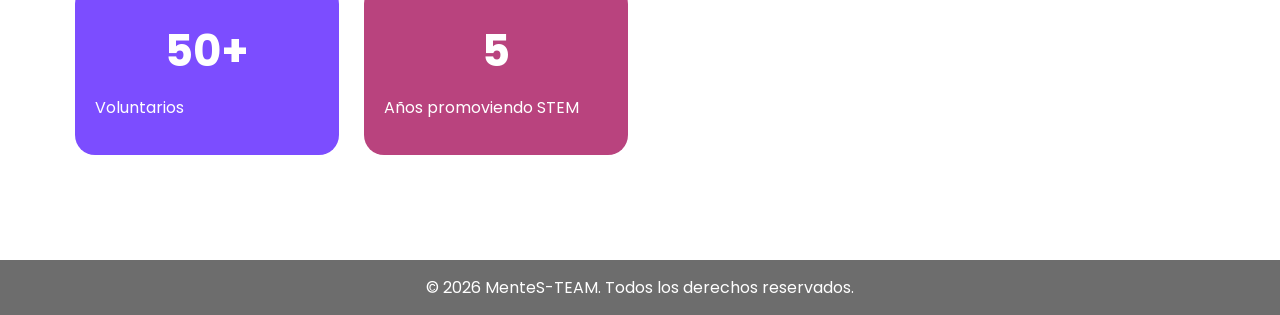
==== commit ae73e7ff: "Actualización sin terminar 10/07/2026" ====
--- a/index.html
+++ b/index.html
@@ -43,6 +43,8 @@
                     <li><a href="#mision">Misión</a></li>
                     <li><a href="#vision">Visión</a></li>
                     <li><a href="#valores">Valores</a></li>
+                    <li><a href="#carousel-section">Carrusel de fotos</a></li>
+                    <li><a href="#impact">Impacto</a></li>
                 </ul>
             </li>
 
@@ -63,7 +65,7 @@
     </nav>
 
     <div class="hero-image">
-        <img src="images/start_image.jpg" alt="Imagen principal de MenteS-TEAM">
+        <img src="images/start_image.png" alt="Imagen principal de MenteS-TEAM">
     </div>
 
     <div class="register-container">
@@ -92,7 +94,7 @@
                  y promover una cultura científica en la sociedad.
             </p>
             <div class="img-style1">
-                <img src="images/foto5.jpg" alt="Misión">
+                <img src="images/foto4.png" alt="Misión">
             </div>
         </section>
         <section id="vision" class="card">
@@ -104,7 +106,7 @@
                  formal y la divulgación.
             </p>
             <div class="img-style1">
-                <img src="images/foto6.jpg" alt="Visión">
+                <img src="images/foto3.png" alt="Visión">
             </div>
         </section>
     </div>
@@ -112,77 +114,57 @@
     <section id="valores" class="text-container">
         <h2>Valores</h2>
         <p>*Añadir valores<br>
-        I knew you
-        Through the daze of the blades of the grass in summer
-        Parachutes
-        For the free fall of being younger, I
-        Memorized the sound of your bare footsteps
-
-        Running wild, it's been a long time
-        Life has ways of leaving those days behind
-        But seeing you tonight
-
-        I remembered I loved you
-        Came back when it mattered, I saw you
-        Standing there in the light of the window wearing that same smile
-        Man, it's been a while
-        But I knew it, I knew you
-        I knew it, I knew you
-
-        I knew you
-        All your blues, like a mood ring changing colors
-        You did too
-        There were times we could fight like brothers, I
-        Watched you drive around the bend for
-
-        What I thought would be the last time I saw my friend
-        But love has ways of bringing things back to life
-        All you said was: Hi
-
-        And I remembered I loved you
-        Came back when it mattered, I saw you
-        Standing there in the light of the window wearing that same smile
-        Man, it's been a while
-        But I knew it, I knew you (I knew, I knew)
-
-        I knew it, I knew you (I knew, I knew)
-        I knew it, I knew you (I knew, I knew), oh-oh-oh
-
-        Oh, the rivers I cried when we said goodbye
-        Wondering if I'd made it up in my mind
-        But now you look me in the eye
-
-        And you told me I loved you
-        Came back when it mattered, I saw you
-        Standing there in the light of the window wearing that same smile
-        Yeah, it's been a while, oh-oh-oh
-        Wearing that same smile
-        Man, it's been a while (man, it's been a while)
-        Wearing that same smile
-        Man, it's been a while
-        But I knew it, I knew you (ooh, I knew you, I knew)
-
-        (I knew you) I knew it, I knew you (I knew)
-        Wearing that same smile (ooh, I knew you, I knew)
-        I knew it, I knew you (ooh, I knew you, I knew)
-        I knew it, I knew you (ooh, I knew you, I knew)
-        I knew it
         </p>
     </section>
 
-    <section class="carousel-section">
+    <section class="carousel-section" id="carousel-section">
     <h2>Momentos MenteS-TEAM</h2>
     <div class="carousel">
         <button class="prev">&#10094;</button>
         <div class="carousel-track">
-            <img src="images/foto1.jpg" class="slide active" alt="Imagen 1">
-            <img src="images/foto2.jpg" class="slide" alt="Imagen 2">
-            <img src="images/foto3.jpg" class="slide" alt="Imagen 3">
-            <img src="images/foto4.jpg" class="slide" alt="Imagen 4">
-            <img src="images/foto5.jpg" class="slide" alt="Imagen 5">
-            <img src="images/foto6.jpg" class="slide" alt="Imagen 6">
+            <img src="images/foto1.png" class="slide active" alt="Imagen 1">
+            <img src="images/foto2.png" class="slide" alt="Imagen 2">
+            <img src="images/foto3.png" class="slide" alt="Imagen 3">
+            <img src="images/foto4.png" class="slide" alt="Imagen 4">
+            <img src="images/foto5.webp" class="slide" alt="Imagen 5">
+            <img src="images/foto6.webp" class="slide" alt="Imagen 6">
         </div>
         <button class="next">&#10095;</button>
+    </div>
+    </section>
+
+    <section class="impact" id="impact">
+    <h2>Nuestro impacto</h2>
+    <p>
+        Gracias al esfuerzo de voluntarios, instituciones y participantes,
+        MenteS-TEAM continúa impulsando el interés por la ciencia, la tecnología
+        y la innovación.
+    </p>
+    <div class="impact-grid">
+        <div class="impact-card color1">
+            <h3>30+</h3>
+            <p>Estudiantes registrados</p>
+        </div>
+        <div class="impact-card color2">
+            <h3>15</h3>
+            <p>Proyectos desarrollados</p>
+        </div>
+        <div class="impact-card color3">
+            <h3>10+</h3>
+            <p>Ferias de ciencia</p>
+        </div>
+        <div class="impact-card color4">
+            <h3>5</h3>
+            <p>Instituciones colaboradoras</p>
+        </div>
+        <div class="impact-card color5">
+            <h3>50+</h3>
+            <p>Voluntarios</p>
+        </div>
+        <div class="impact-card color6">
+            <h3>5</h3>
+            <p>Años promoviendo STEM</p>
+        </div>
     </div>
     </section>
 
--- a/css/style.css
+++ b/css/style.css
@@ -1,3 +1,17 @@
+@font-face {
+    font-family: 'Poppins';
+    src: url('../fonts/poppins-v24-latin-regular.woff2') format('woff2');
+    font-weight: 400;
+    font-style: normal;
+}
+
+@font-face {
+    font-family: 'Poppins';
+    src: url('../fonts/poppins-v24-latin-700.woff2') format('woff2');
+    font-weight: 700;
+    font-style: normal;
+}
+
 html{
     scroll-behavior: smooth;
 }
@@ -6,13 +20,13 @@
     margin:0;
     padding:0;
     box-sizing:border-box;
-    font-family:'Times New Roman', Times, serif;
+    font-family: 'Poppins', sans-serif;
 }
 
 /* ===== Imagen principal ===== */
 .hero-image{
     width: 90%;
-    max-width: 1200px;
+    max-width: 1100px;
     margin: 35px auto;
 }
 
@@ -43,10 +57,10 @@
 .register-btn{
     display:inline-block;
     padding:16px 32px;
-    background:#fff347;
-    color:#181818;
+    background:#fb6455;
+    color:#ffffff;
     text-decoration:none;
-    font-family: 'Times New Roman', Times, serif;
+    font-family: 'Poppins', sans-serif;
     font-size:1.05rem;
     font-weight:600;
     border-radius:999px;
@@ -55,13 +69,13 @@
         transform .2s ease,
         box-shadow .3s ease;
 
-    box-shadow:0 8px 20px #857f31;
+    box-shadow:0 8px 20px #853131;
 }
 
 .register-btn:hover{
-    background:#fced04;
+    background:#ff4737;
     transform:translateY(-3px);
-    box-shadow:0 12px 24px #666226;
+    box-shadow:0 12px 24px #662626;
 }
 
 .register-btn:active{
@@ -84,6 +98,15 @@
     margin-bottom:20px;
     text-align:center;
     font-size:2rem;
+}
+
+h1,
+h2,
+h3,
+h4,
+h5,
+h6{
+    font-weight: 700;
 }
 
 /* Párrafos página de inicio */
@@ -336,7 +359,7 @@
     position:relative;
     overflow:hidden;
     border-radius:18px;
-    border:6px solid #fced04;
+    border:2px solid #fced04;
 }
 
 .carousel-track{
@@ -386,6 +409,80 @@
     right:15px;
 }
 
+/* Sección de impacto */
+
+.impact{
+    width:95%;
+    max-width:1200px;
+    margin:70px auto;
+    text-align:center;
+}
+
+.impact h2{
+    font-size:2.3rem;
+    color:#3c9df4;
+    margin-bottom:15px;
+}
+
+.impact > p{
+    max-width:750px;
+    margin:0 auto 40px;
+    font-size:1.1rem;
+    line-height:1.8;
+    color:#555;
+}
+
+.impact-grid{
+    display:grid;
+    grid-template-columns:repeat(auto-fit,minmax(220px,1fr));
+    gap:25px;
+}
+
+.impact-card{
+    padding:35px 20px;
+    border-radius:20px;
+    color:white;
+    transition:.3s;
+}
+
+.impact-card:hover{
+    transform:translateY(-8px);
+}
+
+.impact-card h3{
+    font-size:2.7rem;
+    margin-bottom:12px;
+}
+
+.impact-card p{
+    font-size:1rem;
+    line-height:1.6;
+}
+
+.color1{
+    background:#3C9DF4;
+}
+
+.color2{
+    background:#04B484;
+}
+
+.color3{
+    background:#FB6455;
+}
+
+.color4{
+    background:#F7B731;
+}
+
+.color5{
+    background:#7C4DFF;
+}
+
+.color6{
+    background:#b9437e;
+}
+
 footer {
     text-align: center;
     padding: 15px;
@@ -410,7 +507,7 @@
     height: 300px;         /* Alto fijo */
     object-fit: contain;     /* Muestra toda la imagen */
     display: block;
-    border: 6px solid #fb6455;
+    border: 1px solid #000000;
     border-radius: 18px;
     box-shadow: 0 8px 20px rgba(0,0,0,.15);
     transition: transform .3s ease,
@@ -422,3 +519,12 @@
     box-shadow: 0 12px 25px rgba(0,0,0,.25);
 }
 
+/* Para que el navbar no tape los títulos */
+#inicio,
+#mision,
+#vision,
+#valores,
+#carousel-section,
+#impact{
+    scroll-margin-top: 20px;
+}
--- a/css/navbar.css
+++ b/css/navbar.css
@@ -50,7 +50,7 @@
     padding:0 10px;
     color:#000;
     text-decoration:none;
-    font-family: 'Times New Roman', Times, serif;
+    font-family: 'Poppins', sans-serif;
     font-size:16px;
     font-weight:700;
     background:transparent;
--- a/css/responsive.css
+++ b/css/responsive.css
@@ -59,9 +59,9 @@
         padding:0 18px;
         color:#000;
         text-decoration:none;
-        font-family:"Open Sans", sans-serif;
+        font-family: "Poppins", sans-serif;
+        font-weight: 700;
         font-size:16px;
-        font-weight:500;
         background:transparent;
         border:none;
         border-radius:8px;
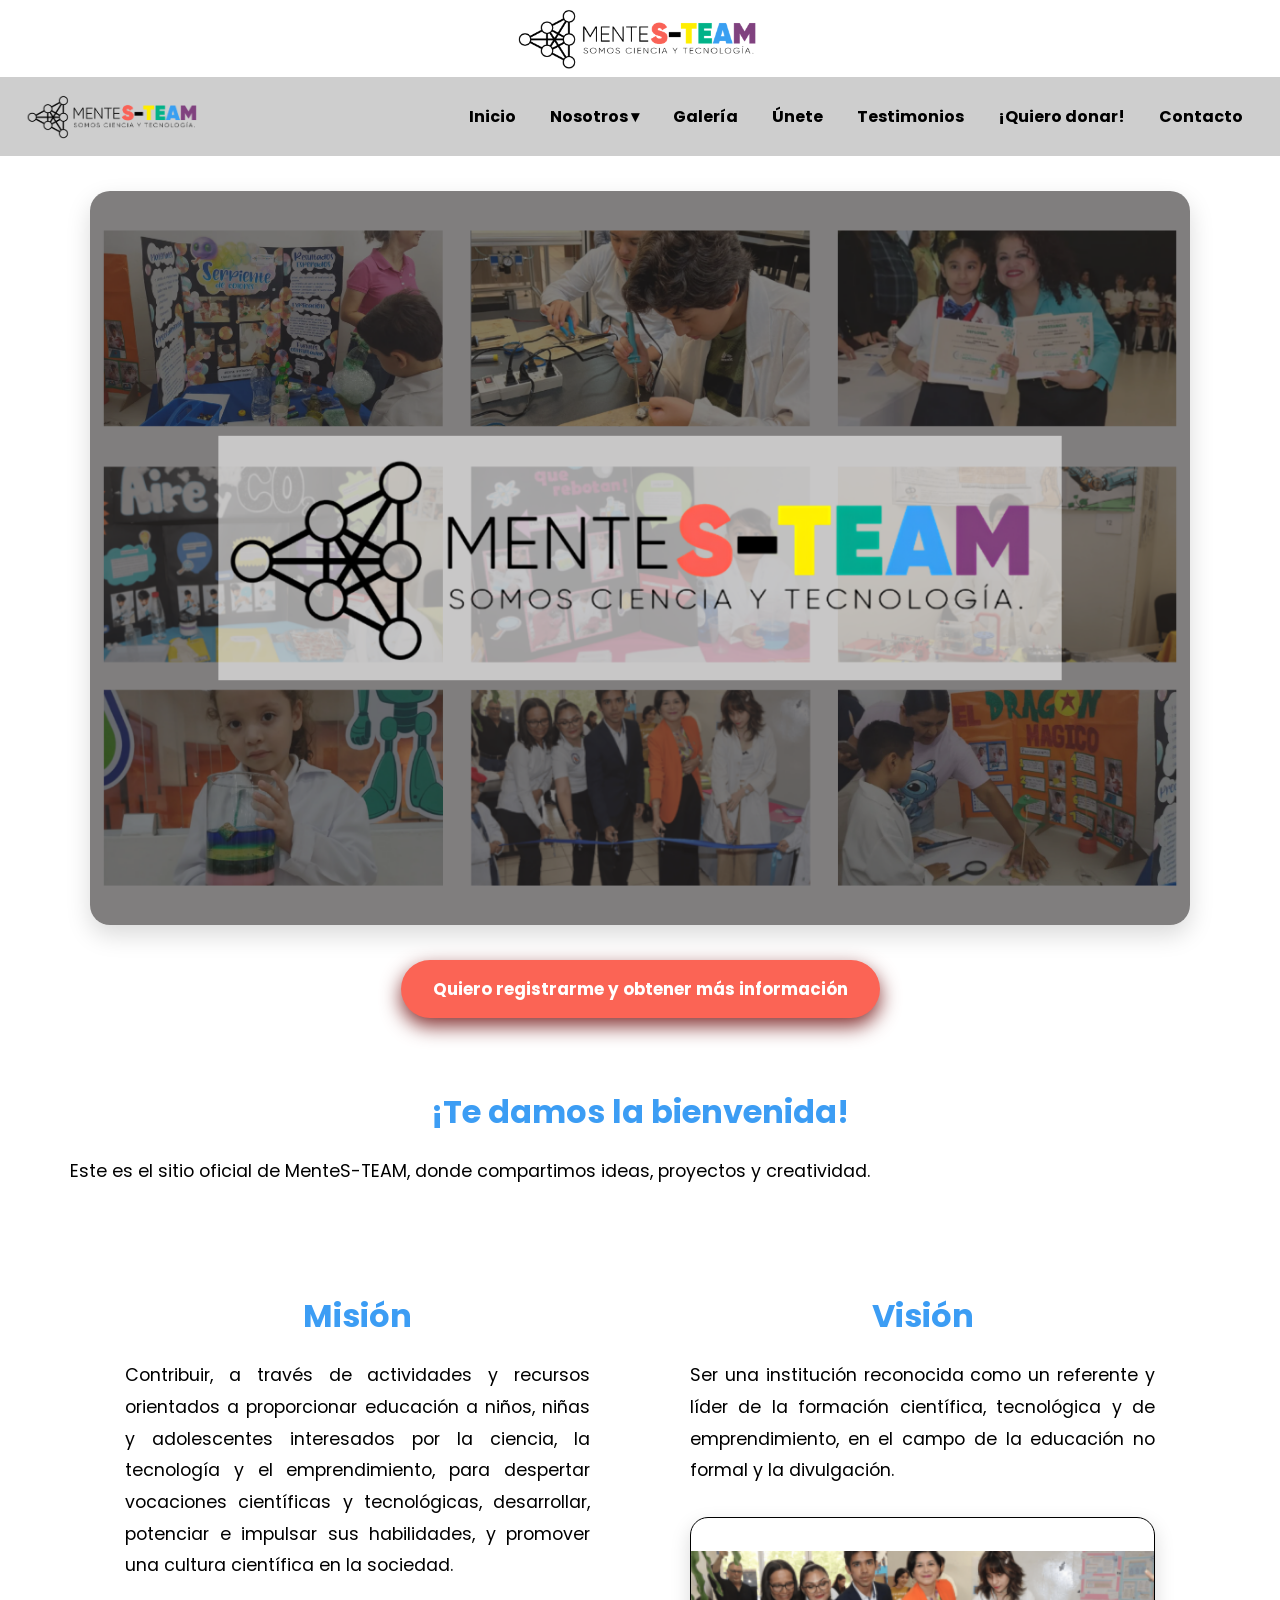
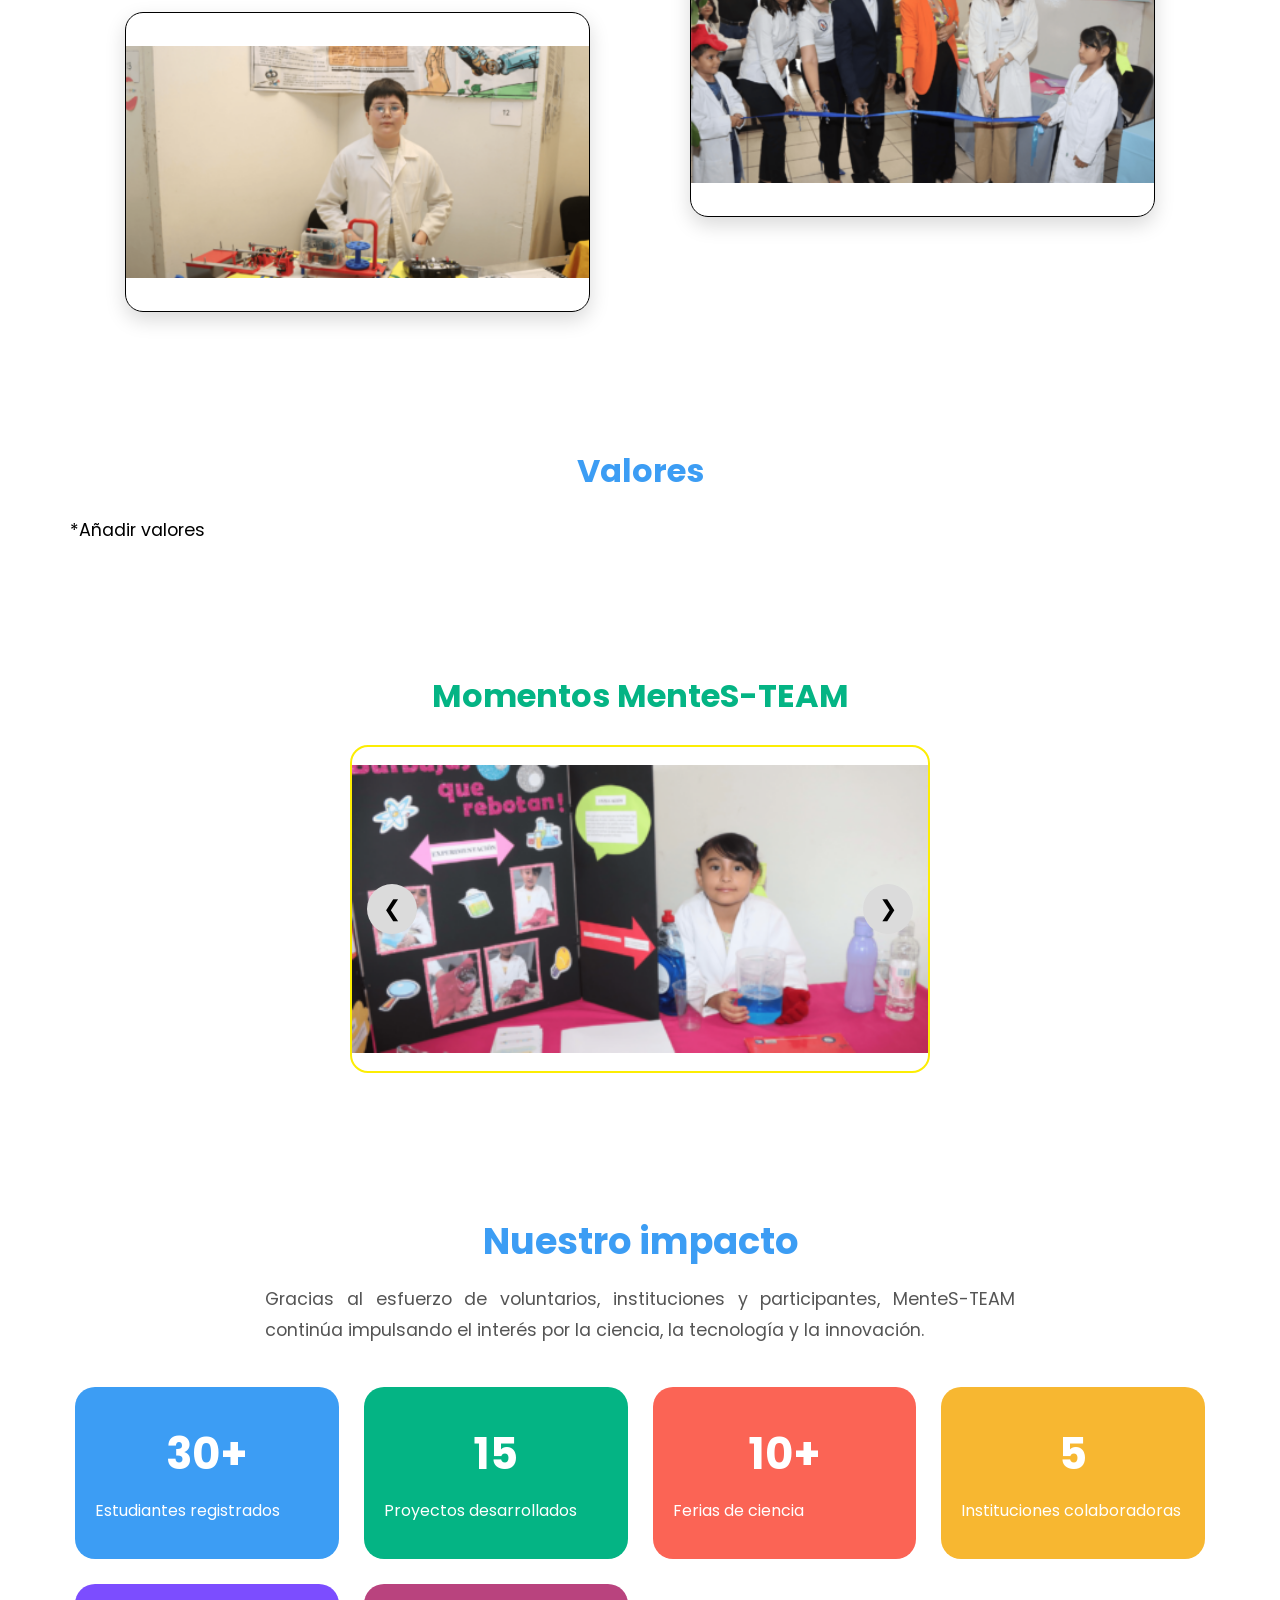
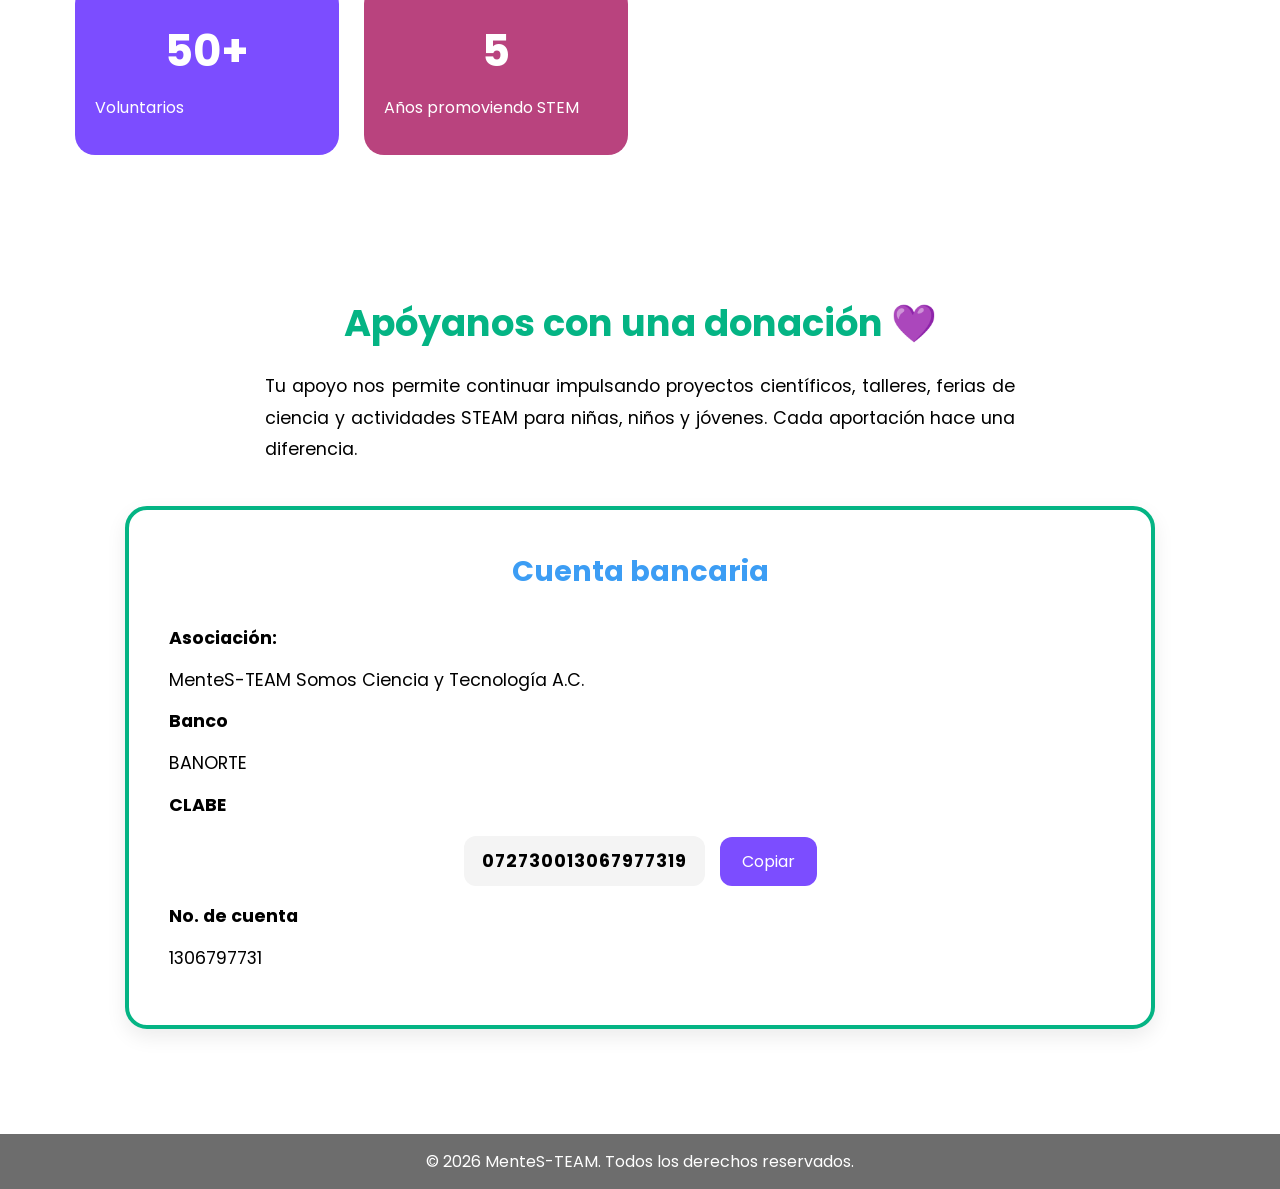
==== commit eb1fe8cc: "Actualización sin terminar 18/07/2026" ====
--- a/index.html
+++ b/index.html
@@ -42,7 +42,7 @@
                 <ul class="submenu">
                     <li><a href="#mision">Misión</a></li>
                     <li><a href="#vision">Visión</a></li>
-                    <li><a href="#valores">Valores</a></li>
+                    <li><a href="#values">Valores</a></li>
                     <li><a href="#carousel-section">Carrusel de fotos</a></li>
                     <li><a href="#impact">Impacto</a></li>
                 </ul>
@@ -60,6 +60,8 @@
 
             <li><a href="testimonials.html">Testimonios</a></li>
 
+            <li><a href="#donations">¡Quiero donar!</a></li>
+            
             <li><a href="contact.html">Contacto</a></li>
         </ul>
     </nav>
@@ -82,7 +84,7 @@
     </section>
 
     <div class="mission-vision">
-        <section id="mision" class="card">
+        <section id="mision" class="card anchor">
             <h2>Misión</h2>
             <p>
                 Contribuir, a través de actividades y recursos
@@ -97,7 +99,7 @@
                 <img src="images/foto4.png" alt="Misión">
             </div>
         </section>
-        <section id="vision" class="card">
+        <section id="vision" class="card anchor">
             <h2>Visión</h2>
             <p>
                 Ser una institución reconocida como un referente y 
@@ -111,13 +113,13 @@
         </section>
     </div>
 
-    <section id="valores" class="text-container">
+    <section id="values" class="text-container anchor">
         <h2>Valores</h2>
         <p>*Añadir valores<br>
         </p>
     </section>
 
-    <section class="carousel-section" id="carousel-section">
+    <section class="carousel-section" id="carousel-section anchor">
     <h2>Momentos MenteS-TEAM</h2>
     <div class="carousel">
         <button class="prev">&#10094;</button>
@@ -133,7 +135,7 @@
     </div>
     </section>
 
-    <section class="impact" id="impact">
+    <section class="impact" id="impact anchor">
     <h2>Nuestro impacto</h2>
     <p>
         Gracias al esfuerzo de voluntarios, instituciones y participantes,
@@ -168,6 +170,43 @@
     </div>
     </section>
 
+    <section id="donations" class="donation-section">
+
+    <h2>Apóyanos con una donación 💜</h2>
+
+    <p class="donation-description">
+        Tu apoyo nos permite continuar impulsando proyectos científicos,
+        talleres, ferias de ciencia y actividades STEAM para niñas, niños y jóvenes.
+        Cada aportación hace una diferencia.
+    </p>
+
+    <div class="donation-card">
+        <h3>Cuenta bancaria</h3>
+        <div class="bank-info">
+
+            <p><strong>Asociación:</strong></p>
+            <p>MenteS-TEAM Somos Ciencia y Tecnología A.C.</p>
+
+            <p><strong>Banco</strong></p>
+            <p>BANORTE</p>
+
+            <p><strong>CLABE</strong></p>
+
+            <div class="copy-box">
+                <span id="clabe">
+                    072730013067977319
+                </span>
+
+                <button type="button" onclick="copyCLABE()">
+                    Copiar
+                </button>
+            </div>
+            <p><strong>No. de cuenta</strong></p>
+            <p>1306797731</p>
+        </div>
+    </div>
+    </section>
+
     <footer>
         <p>&copy; 2026 MenteS-TEAM. Todos los derechos reservados.</p>
     </footer>
@@ -175,5 +214,9 @@
     <script src="js/main.js"></script>
     <script src="js/navbar.js"></script>
     <script src="js/scroll_navbar.js"></script>
+
+    <div id="copy-toast" class="copy-toast">
+        ✅ ¡CLABE copiada al portapapeles!
+    </div>
 </body>
 </html>
--- a/css/style.css
+++ b/css/style.css
@@ -274,7 +274,7 @@
   font-size: 25px;
   background: none;
   border: none;
-  color: white;
+  color: rgb(0, 0, 0);
   cursor: pointer;
 }
 
@@ -330,11 +330,7 @@
     text-align:justify;
 }
 
-#mision,
-#vision,
-#valores,
-#contacto,
-#inicio{
+.anchor{
     scroll-margin-top:95px;
 }
 
@@ -523,8 +519,107 @@
 #inicio,
 #mision,
 #vision,
-#valores,
+#values,
 #carousel-section,
-#impact{
-    scroll-margin-top: 20px;
+#impact,
+#donations{
+    scroll-margin-top: 95px;
+}
+
+/*Donaciones*/
+
+.donation-section{
+    width:95%;
+    max-width:1100px;
+    margin:70px auto;
+    text-align:center;
+}
+
+.donation-section h2{
+    color:#04B484;
+    font-size:2.3rem;
+    margin-bottom:20px;
+}
+
+.donation-description{
+    max-width:750px;
+    margin:0 auto 40px;
+    font-size:1.1rem;
+    line-height:1.8;
+}
+
+.donation-card{
+    background:white;
+    border:4px solid #04B484;
+    border-radius:22px;
+    padding:40px;
+    box-shadow:0 8px 20px rgba(0,0,0,.08);
+}
+
+.donation-card h3{
+    color:#3c9df4;
+    margin-bottom:30px;
+    font-size:1.8rem;
+}
+
+.bank-info p{
+    margin:10px 0;
+    font-size:1.1rem;
+}
+
+.copy-box{
+    margin:15px auto;
+    display:flex;
+    justify-content:center;
+    align-items:center;
+    gap:15px;
+    flex-wrap:wrap;
+}
+
+.copy-box span{
+    background:#f4f4f4;
+    padding:12px 18px;
+    border-radius:12px;
+    font-weight:bold;
+    letter-spacing:1px;
+    font-size:1.1rem;
+}
+
+.copy-box button{
+    background:#7C4DFF;
+    color:white;
+    border:none;
+    padding:12px 22px;
+    border-radius:12px;
+    cursor:pointer;
+    transition:.3s;
+    font-size:1rem;
+}
+
+.copy-box button:hover{
+    background:#3c9df4;
+}
+
+/*=========================
+      MENSAJE COPIADO
+=========================*/
+
+.copy-toast{
+    position:fixed;
+    bottom:25px;
+    right:25px;
+    background:#04b46b;
+    color:rgb(255, 255, 255);
+    padding:14px 22px;
+    border-radius:12px;
+    font-weight:bold;
+    opacity:0;
+    visibility:hidden;
+    transition:.3s;
+    z-index:9999;
+}
+
+.copy-toast.show{
+    opacity:1;
+    visibility:visible;
 }
--- a/css/navbar.css
+++ b/css/navbar.css
@@ -8,7 +8,7 @@
     justify-content: space-between;
     align-items: center;
     padding: 12px 25px;
-    background: #dbdbdb;
+    background: #cecece;
     transition: .3s;
 }
 
@@ -31,23 +31,23 @@
 /* ===== MENÚ ===== */
 .menu{
     display:flex;
-    align-items:center;
+    display:flex;
     gap:10px;
     list-style:none;
 }
 
 .menu li{
-    display:flex;
-    align-items:center;
+    width:100%;
 }
 
 .menu a,
 .dropdown-btn{
+    width:100%;
+    justify-content:flex-start;
     display:flex;
     align-items:center;
-    justify-content:center;
     height:42px;
-    padding:0 10px;
+    padding:8px 12px;
     color:#000;
     text-decoration:none;
     font-family: 'Poppins', sans-serif;
--- a/css/responsive.css
+++ b/css/responsive.css
@@ -1,4 +1,4 @@
-@media (max-width:768px){
+@media (max-width:1100px){
 
     /* Imagen principal */
     .hero-image{
@@ -33,16 +33,19 @@
 
     .menu{
         display:none;
-        position:fixed;
+        position:absolute;
         top:70px;
-        left:0;
-        width:100%;
-        max-height:75vh;
+        right:15px;
+        width:280px;
+        max-width:90vw;
         background:#dbdbdb;
+        border-radius:18px;
+        padding:12px;
         flex-direction:column;
+        gap:8px;
+        box-shadow:0 12px 30px rgba(0,0,0,.18);
         overflow-y:auto;
-        padding:15px 20px;
-        border-radius:0 0 18px 18px;
+        max-height:70vh;
         z-index:999;
     }
 
@@ -50,11 +53,21 @@
         display:flex;
     }
 
+    .menu li{
+        width:auto;
+    }
+
+    .dropdown{
+        width:auto;
+    }
+
     .menu a,
     .dropdown-btn{
+        width:100%;
+        padding:12px 15px;
         display:flex;
         align-items:center;
-        justify-content:center;
+        justify-content:flex-start;
         height:42px;
         padding:0 18px;
         color:#000;
@@ -64,7 +77,7 @@
         font-size:16px;
         background:transparent;
         border:none;
-        border-radius:8px;
+        border-radius:10px;
         cursor:pointer;
         transition:.3s;
     }
@@ -78,9 +91,10 @@
     .submenu{
         position:static;
         width:100%;
-        margin-top:5px;
-        border-radius:6px;
-        box-shadow:none;
+        margin-top:6px;
+        background:#ececec;
+        border-radius:10px;
+        overflow:hidden;
     }
 
     /* Botón regresar */
@@ -188,4 +202,22 @@
         font-size:18px;
     }
 
+    /*Donaciones*/
+    .donation-card{
+        padding:25px;
+    }
+
+    .donation-section h2{
+        font-size:1.8rem;
+    }
+
+    .copy-box{
+        flex-direction:column;
+    }
+
+    .copy-box span{
+        width:100%;
+        word-break:break-all;
+    }
+
 }
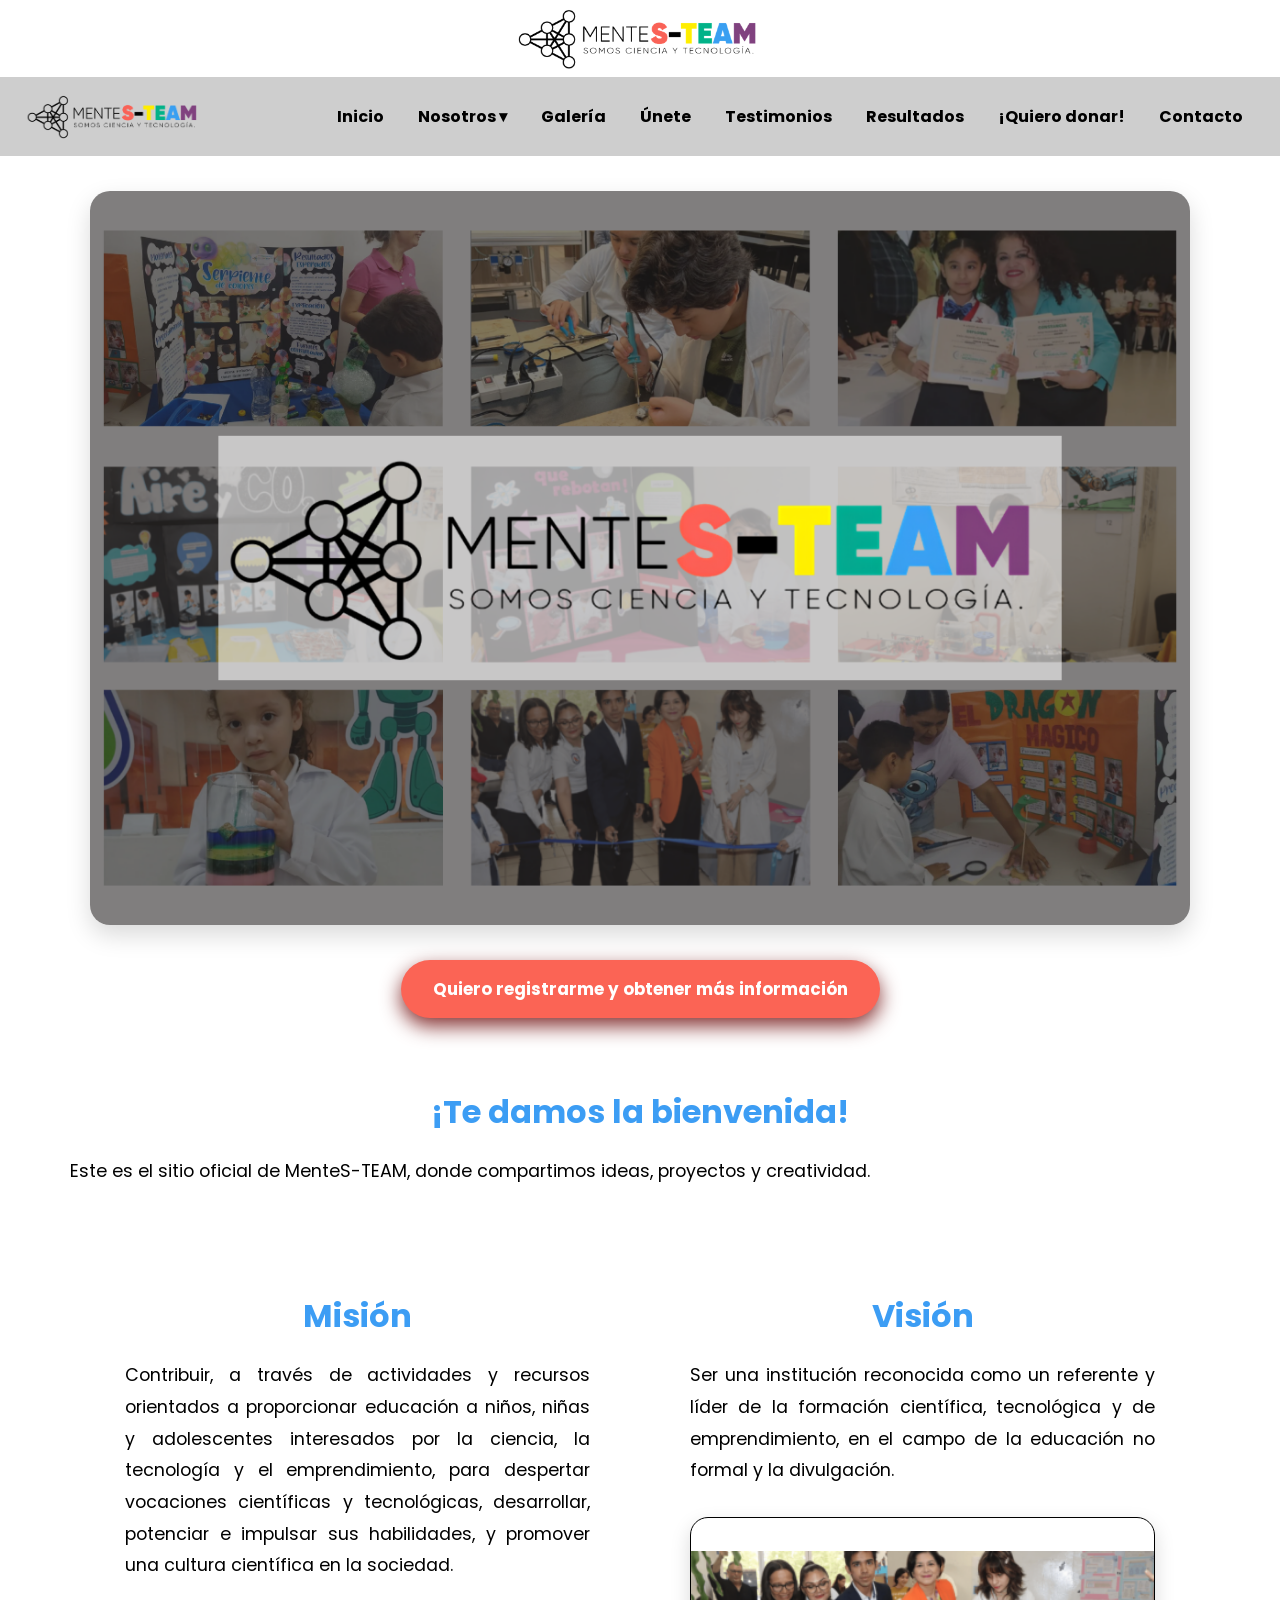
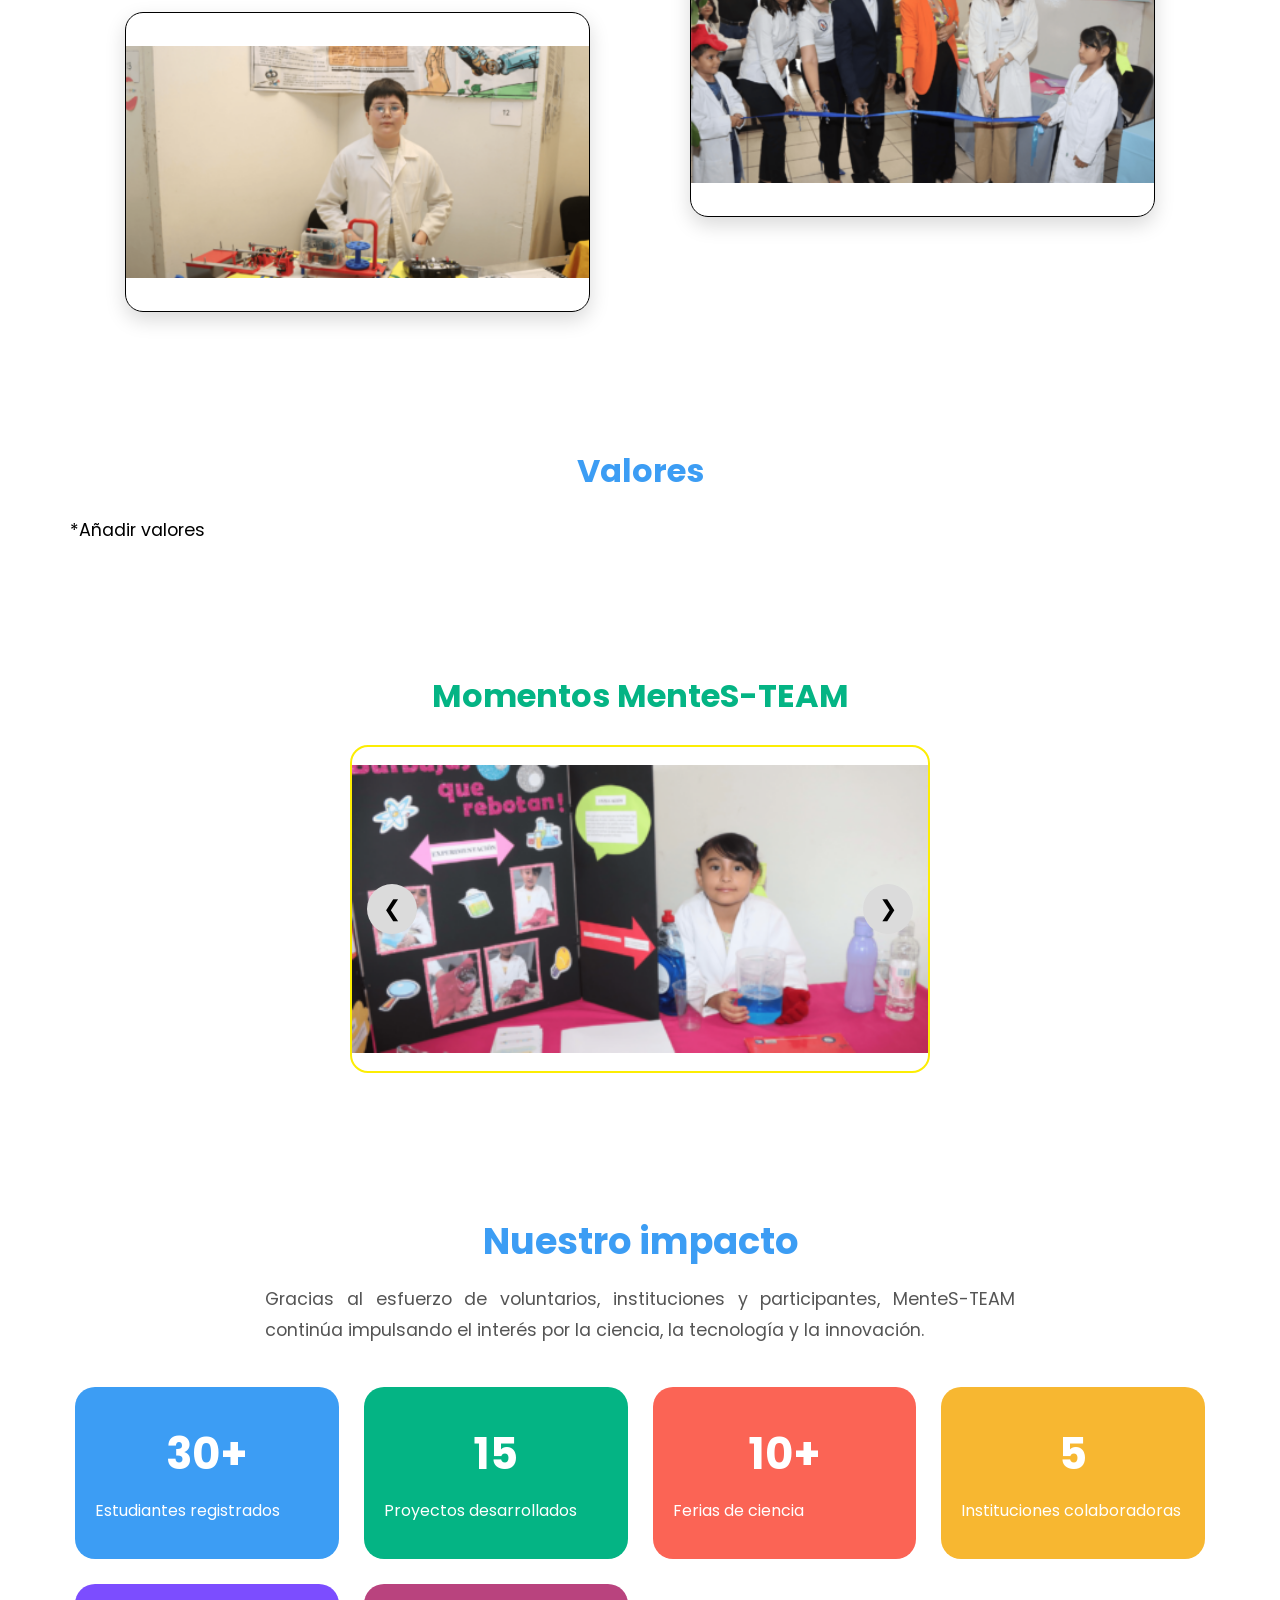
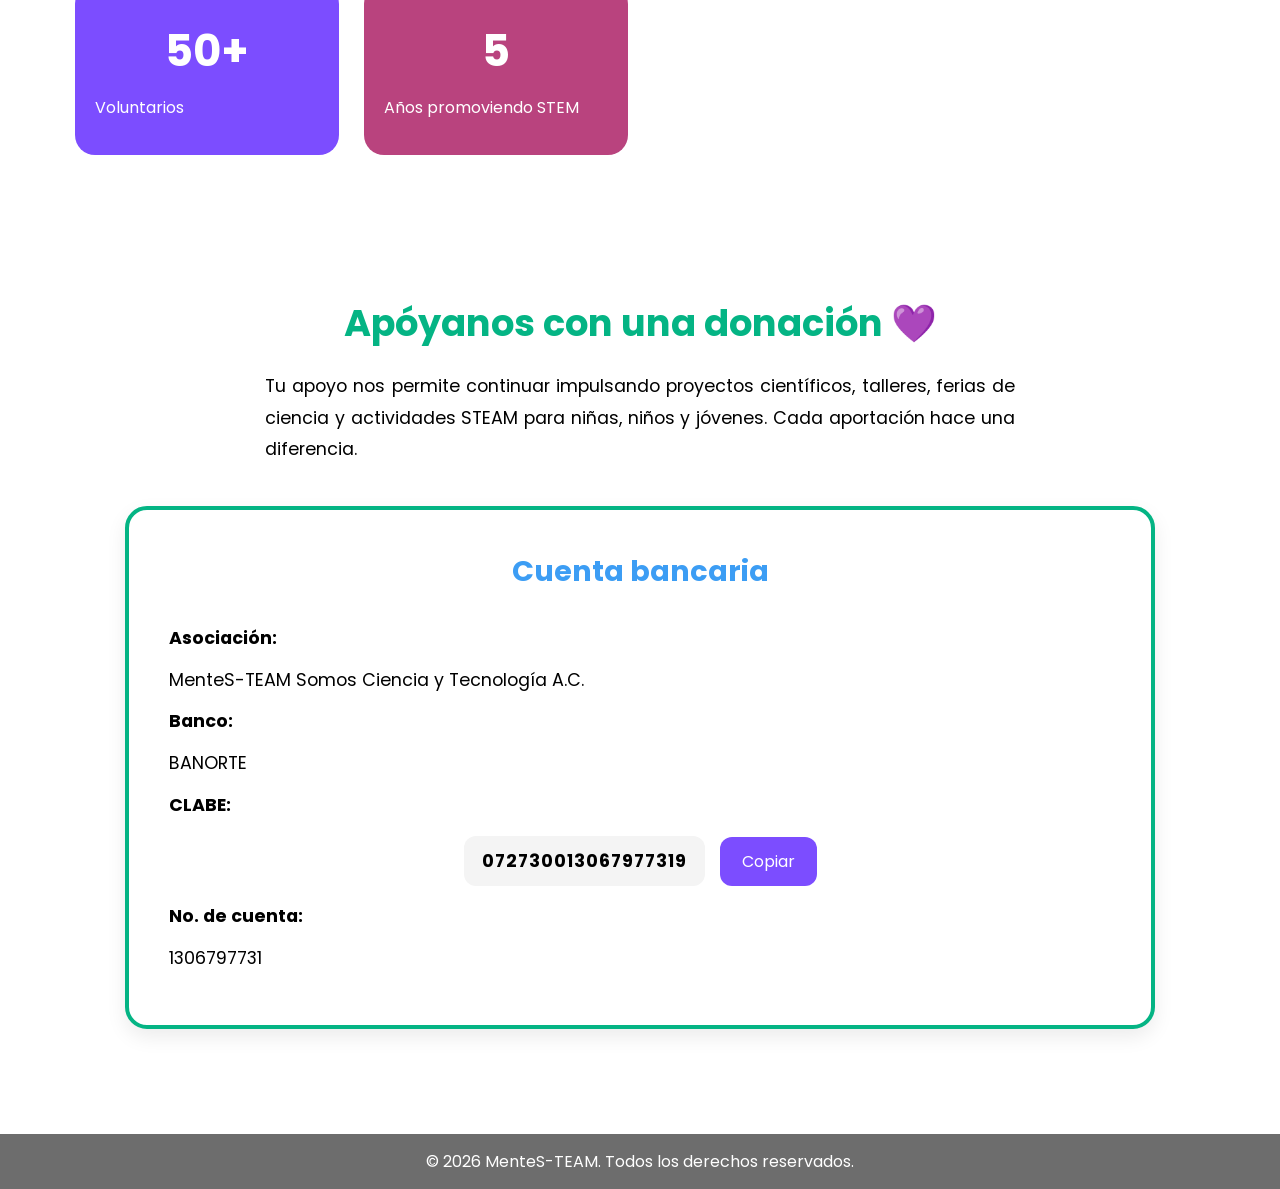
==== commit fe1d6f2c: "Actualizaciónn sin terminar 20/07/2026" ====
--- a/index.html
+++ b/index.html
@@ -43,6 +43,8 @@
                     <li><a href="#mision">Misión</a></li>
                     <li><a href="#vision">Visión</a></li>
                     <li><a href="#values">Valores</a></li>
+                    <li><a href="partners.html">Socios</a></li>
+                    <li><a href="levels.html">Niveles MenteS-TEAM</a></li>
                     <li><a href="#carousel-section">Carrusel de fotos</a></li>
                     <li><a href="#impact">Impacto</a></li>
                 </ul>
@@ -60,7 +62,9 @@
 
             <li><a href="testimonials.html">Testimonios</a></li>
 
-            <li><a href="#donations">¡Quiero donar!</a></li>
+            <li><a href="results.html">Resultados</a></li>
+
+            <li><a href="#donations" class="donate">¡Quiero donar!</a></li>
             
             <li><a href="contact.html">Contacto</a></li>
         </ul>
@@ -119,7 +123,7 @@
         </p>
     </section>
 
-    <section class="carousel-section" id="carousel-section anchor">
+    <section id="carousel-section" class="carousel-section anchor">
     <h2>Momentos MenteS-TEAM</h2>
     <div class="carousel">
         <button class="prev">&#10094;</button>
@@ -135,7 +139,7 @@
     </div>
     </section>
 
-    <section class="impact" id="impact anchor">
+    <section id="impact" class="impact anchor">
     <h2>Nuestro impacto</h2>
     <p>
         Gracias al esfuerzo de voluntarios, instituciones y participantes,
@@ -187,10 +191,10 @@
             <p><strong>Asociación:</strong></p>
             <p>MenteS-TEAM Somos Ciencia y Tecnología A.C.</p>
 
-            <p><strong>Banco</strong></p>
+            <p><strong>Banco:</strong></p>
             <p>BANORTE</p>
 
-            <p><strong>CLABE</strong></p>
+            <p><strong>CLABE:</strong></p>
 
             <div class="copy-box">
                 <span id="clabe">
@@ -201,11 +205,15 @@
                     Copiar
                 </button>
             </div>
-            <p><strong>No. de cuenta</strong></p>
+            <p><strong>No. de cuenta:</strong></p>
             <p>1306797731</p>
         </div>
     </div>
     </section>
+
+    <div id="copy-toast" class="copy-toast">
+        ✅ ¡CLABE copiada al portapapeles!
+    </div>
 
     <footer>
         <p>&copy; 2026 MenteS-TEAM. Todos los derechos reservados.</p>
@@ -215,8 +223,5 @@
     <script src="js/navbar.js"></script>
     <script src="js/scroll_navbar.js"></script>
 
-    <div id="copy-toast" class="copy-toast">
-        ✅ ¡CLABE copiada al portapapeles!
-    </div>
 </body>
 </html>
--- a/css/style.css
+++ b/css/style.css
@@ -168,16 +168,6 @@
     transform: scale(0.95);
 }
 
-.navbar {
-  position: sticky;
-  top: 0;
-  background: #dbdbdb;
-  display: flex;
-  justify-content: space-between;
-  align-items: center;
-  padding: 10px 20px;
-  z-index: 1000;
-}
 
 .logo{
     display:flex;
@@ -515,7 +505,7 @@
     box-shadow: 0 12px 25px rgba(0,0,0,.25);
 }
 
-/* Para que el navbar no tape los títulos */
+/* Para que el navbar no tape los títulos
 #inicio,
 #mision,
 #vision,
@@ -524,7 +514,7 @@
 #impact,
 #donations{
     scroll-margin-top: 95px;
-}
+}*/
 
 /*Donaciones*/
 
@@ -622,4 +612,18 @@
 .copy-toast.show{
     opacity:1;
     visibility:visible;
+}
+
+/* Botón de donar */
+.donate{
+    color:#000;
+    border-radius:25px;
+    font-weight:700;
+    transition:all .3s ease;
+}
+
+.donate:hover{
+    background:#fcf486 !important;
+    color:#000000 !important;
+    transform:translateY(-2px);
 }
--- a/css/navbar.css
+++ b/css/navbar.css
@@ -96,7 +96,9 @@
     position: absolute;
     top: 100%;
     left: 0;
-    min-width: 180px;
+    min-width: 280px;
+    width: max-content;
+    max-width: 320px;
     background: #dbdbdb;
     border-radius: 10px;
 }
--- a/css/responsive.css
+++ b/css/responsive.css
@@ -1,3 +1,17 @@
+@media (max-width:1300px){
+    .timeline{
+        grid-template-columns:1fr;
+        gap:35px;
+    }
+
+    .left-column,
+    .center-column{
+        max-width:700px;
+        width:100%;
+        margin:0 auto;
+    }
+}
+
 @media (max-width:1100px){
 
     /* Imagen principal */
@@ -220,4 +234,229 @@
         word-break:break-all;
     }
 
+
+    /*Niveles*/
+    .levels{
+        width:95%;
+    }
+
+    .levels-row{
+        grid-template-columns:repeat(2,1fr);
+    }
+
+    .project-card{
+        max-width:100%;
+    }
+
+    /* Tarjetas de los niveles */
+    .level-card{
+        width:100%;
+    }
+
+    .levels-row{
+        grid-template-columns:repeat(2,1fr);
+    }
+
+    /* Proyecto */
+    .project-card{
+        width:100%;
+    }
+
+    /* Beneficios */
+    .benefits-container{
+        max-width:900px;
+        margin:50px auto;
+    }
+
+
+    .benefits-section{
+        margin-top:50px;
+    }
+
+    .benefits-grid{
+        display:grid;
+        grid-template-columns:repeat(auto-fit,minmax(230px,1fr));
+        gap:20px;
+    }
+
+    .benefit{
+        padding:18px;
+        text-align:center;
+    }
+}
+
+
+/* Tablets - Resultados */
+@media (max-width:900px){
+    .results{
+        width:94%;
+    }
+    .results p{
+        font-size:1rem;
+        line-height:1.8;
+    }
+
+    .photo-row{
+        grid-template-columns:repeat(2,1fr);
+    }
+
+    /*Socios*/
+
+    .partner{
+        gap:25px;
+    }
+
+    .partner-photo{
+        width:150px;
+        height:150px;
+    }
+}
+
+@media (max-width:768px){
+    .levels-row{
+        grid-template-columns:1fr;
+    }
+
+    .levels h1{
+        font-size:2rem;
+    }
+
+    .levels-subtitle{
+        font-size:1rem;
+    }
+
+    .benefits-grid{
+        grid-template-columns:1fr;
+    }
+
+    .benefit{
+        min-height:80px;
+        font-size:1rem;
+    }
+
+    .timeline{
+        gap:20px;
+    }
+
+    .left-column,
+    .center-column{
+        max-width:100%;
+    }
+
+    .project-card{
+        width:100%;
+        padding:20px;
+    }
+
+    .level-card{
+        padding:20px;
+    }
+
+    .info-card{
+        padding:20px;
+    }
+}
+
+/*Socios*/
+@media (max-width:700px){
+    .partner{
+        flex-direction:column;
+        text-align:center;
+        padding:25px;
+    }
+
+    .partner-info{
+        width:100%;
+    }
+
+    .partner-info h2{
+        margin-top:10px;
+    }
+
+    .partner-info p{
+        text-align:justify;
+    }
+
+    .partner-photo{
+        width:170px;
+        height:170px;
+    }
+}
+
+
+/* Celulares - Resultados*/
+
+@media (max-width:600px){
+    .results{
+        width:95%;
+    }
+
+    .results h1{
+        font-size:2rem;
+    }
+
+    .results h2{
+        font-size:1.45rem;
+    }
+
+    .results p{
+        font-size:.98rem;
+    }
+
+    .photo-row{
+        grid-template-columns:1fr;
+    }
+
+    .photo-row img{
+        height:210px;
+    }
+
+    .award{
+        display:block;
+        width:100%;
+        text-align:center;
+    }
+
+    .close{
+        font-size:42px;
+        right:20px;
+    }
+}
+
+@media (max-width:480px){
+    .levels h1{
+        font-size:1.7rem;
+    }
+
+    .levels-subtitle{
+        font-size:.95rem;
+    }
+
+    .level-card,
+    .info-card,
+    .project-card{
+        padding:18px;
+    }
+
+    .benefit{
+        padding:16px;
+    }
+
+    /*Socios*/
+    .partner{
+        padding:20px;
+    }
+
+    .partner-photo{
+        width:140px;
+        height:140px;
+    }
+
+    .partner-info h2{
+        font-size:1.6rem;
+    }
+
+    .partner-info p{
+        font-size:1rem;
+    }
 }
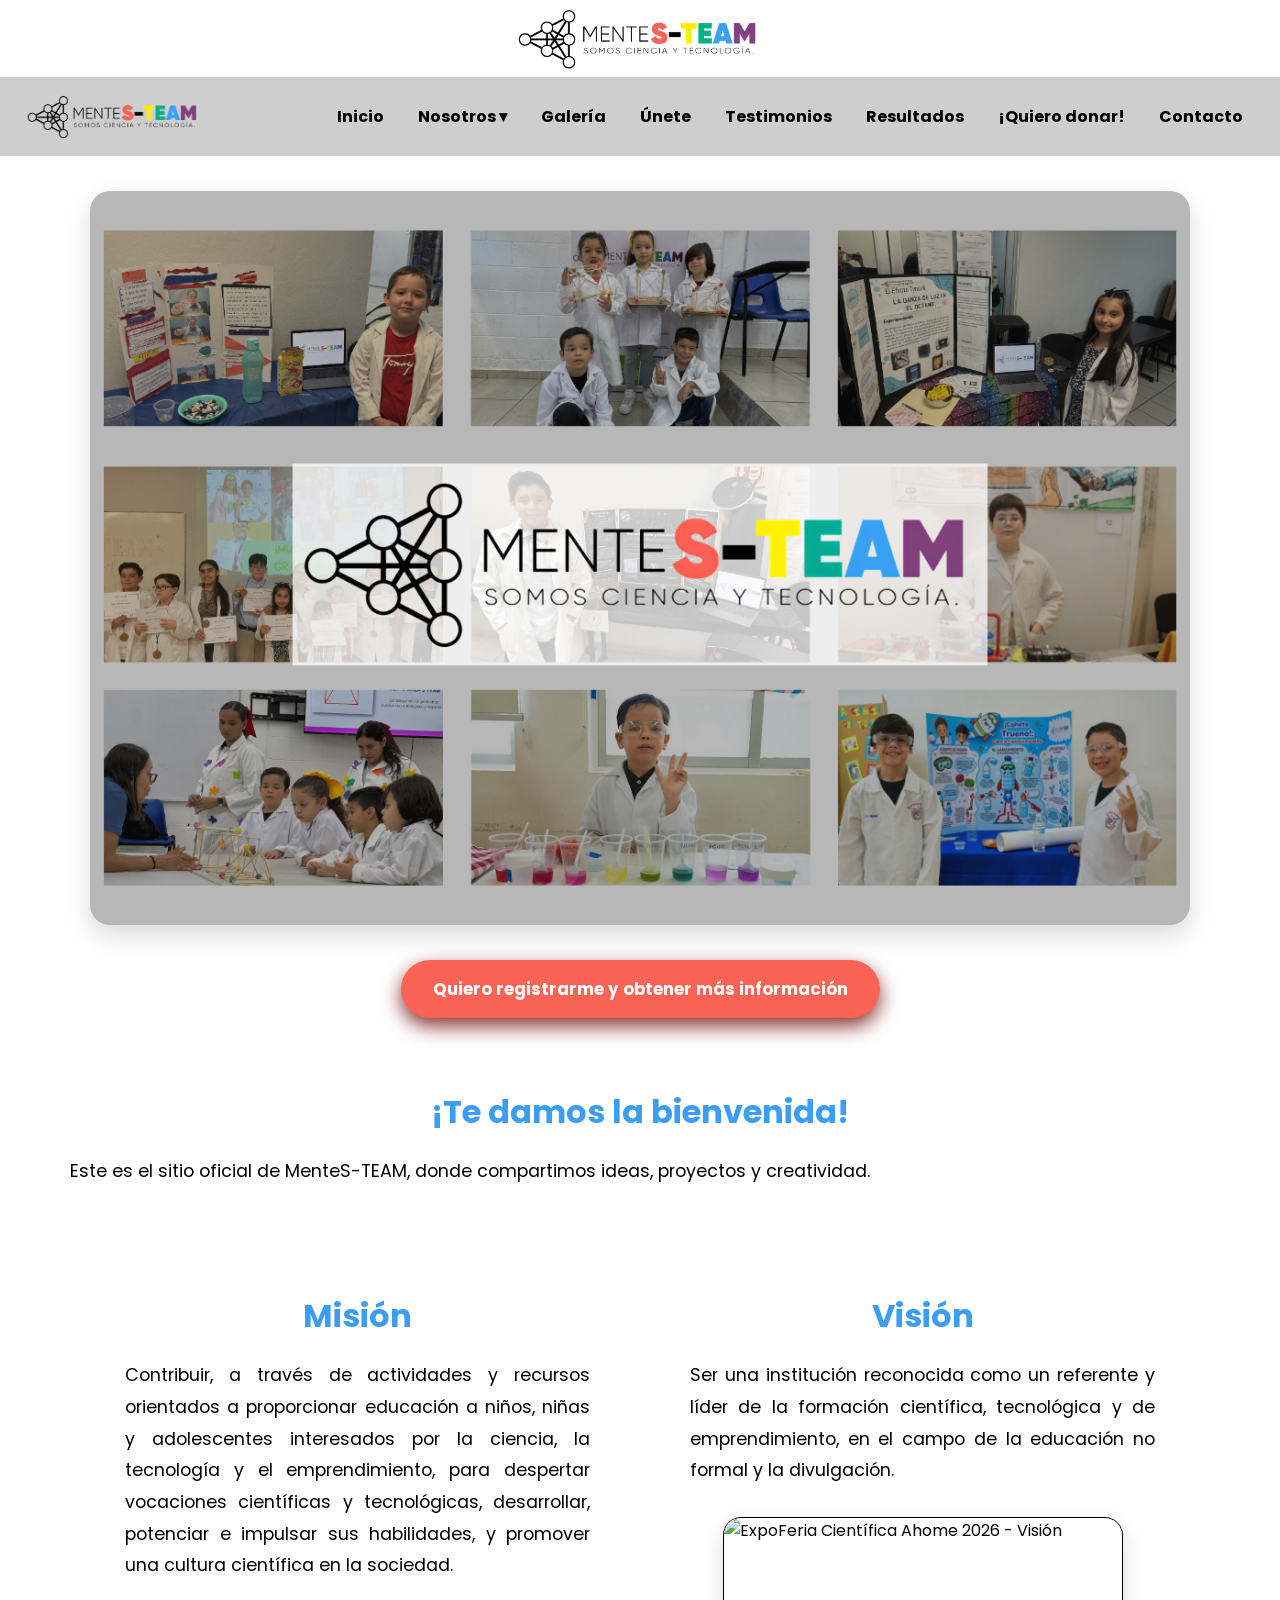
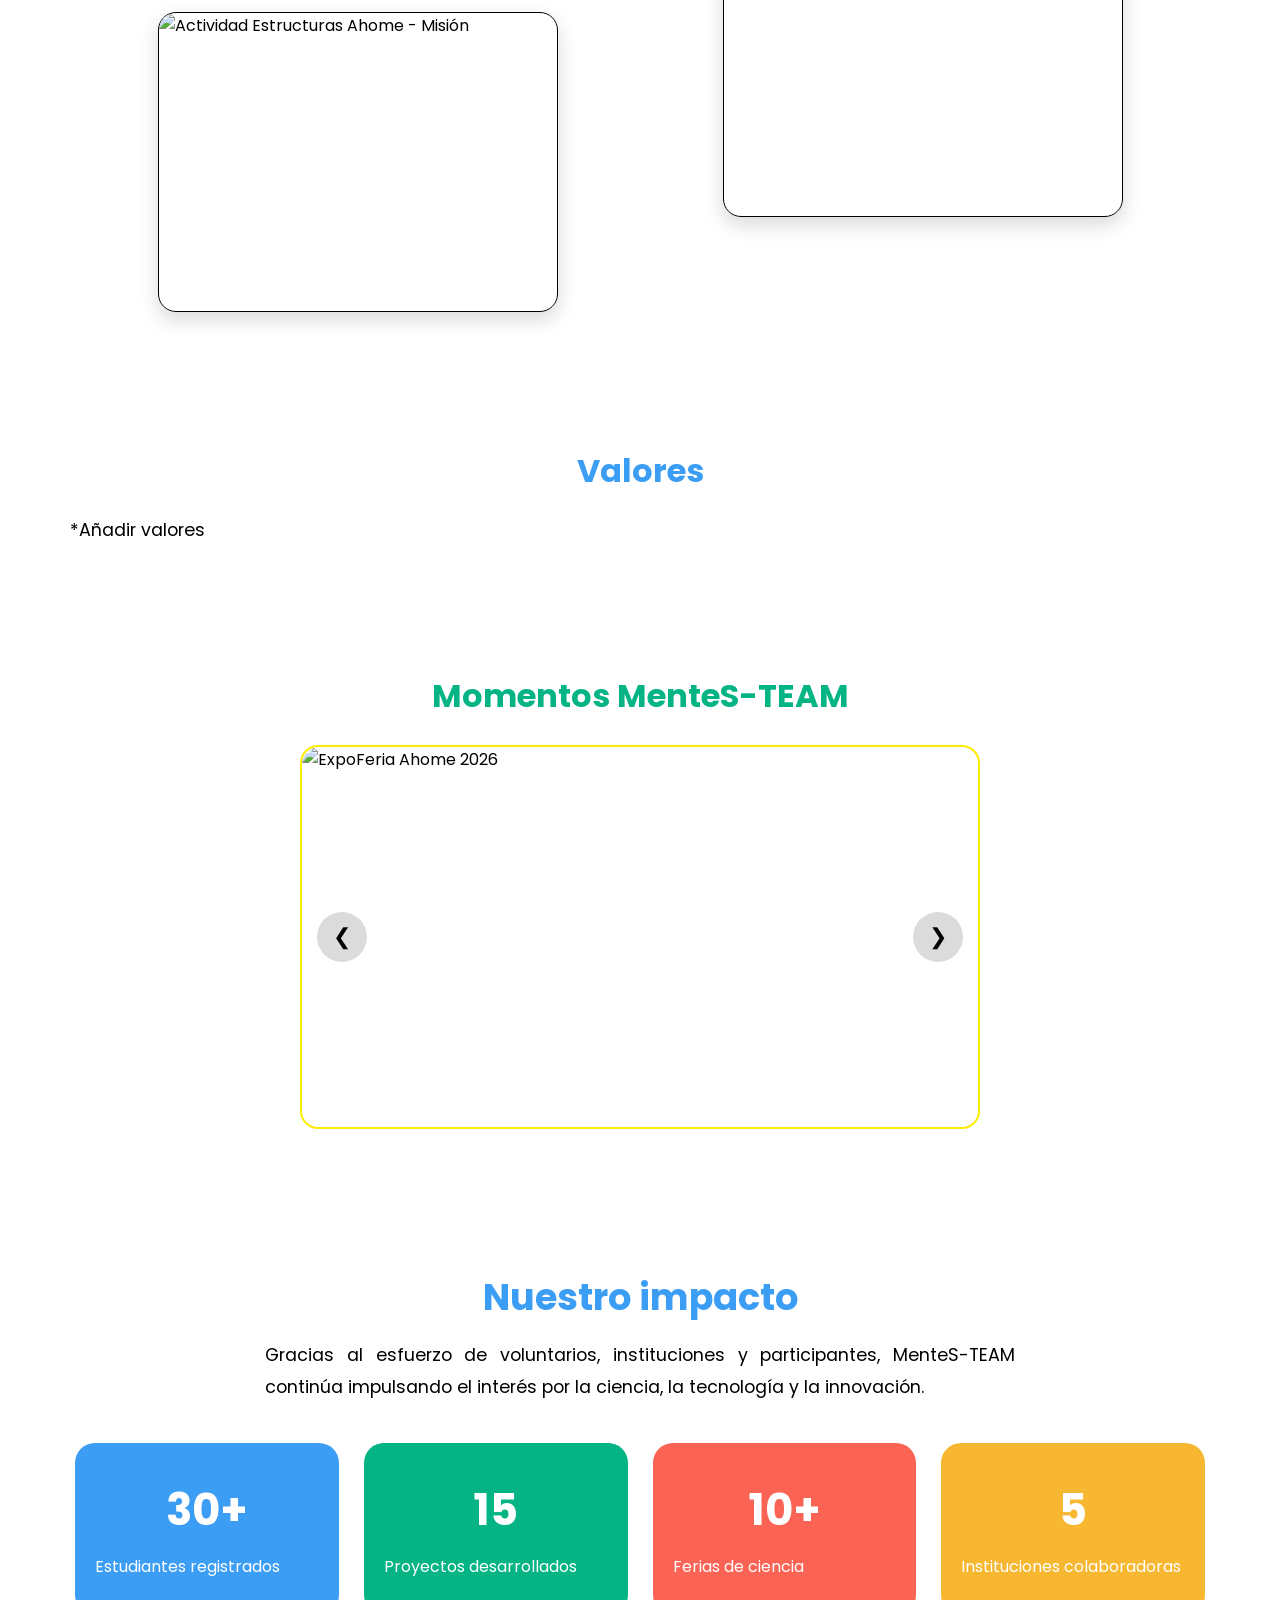
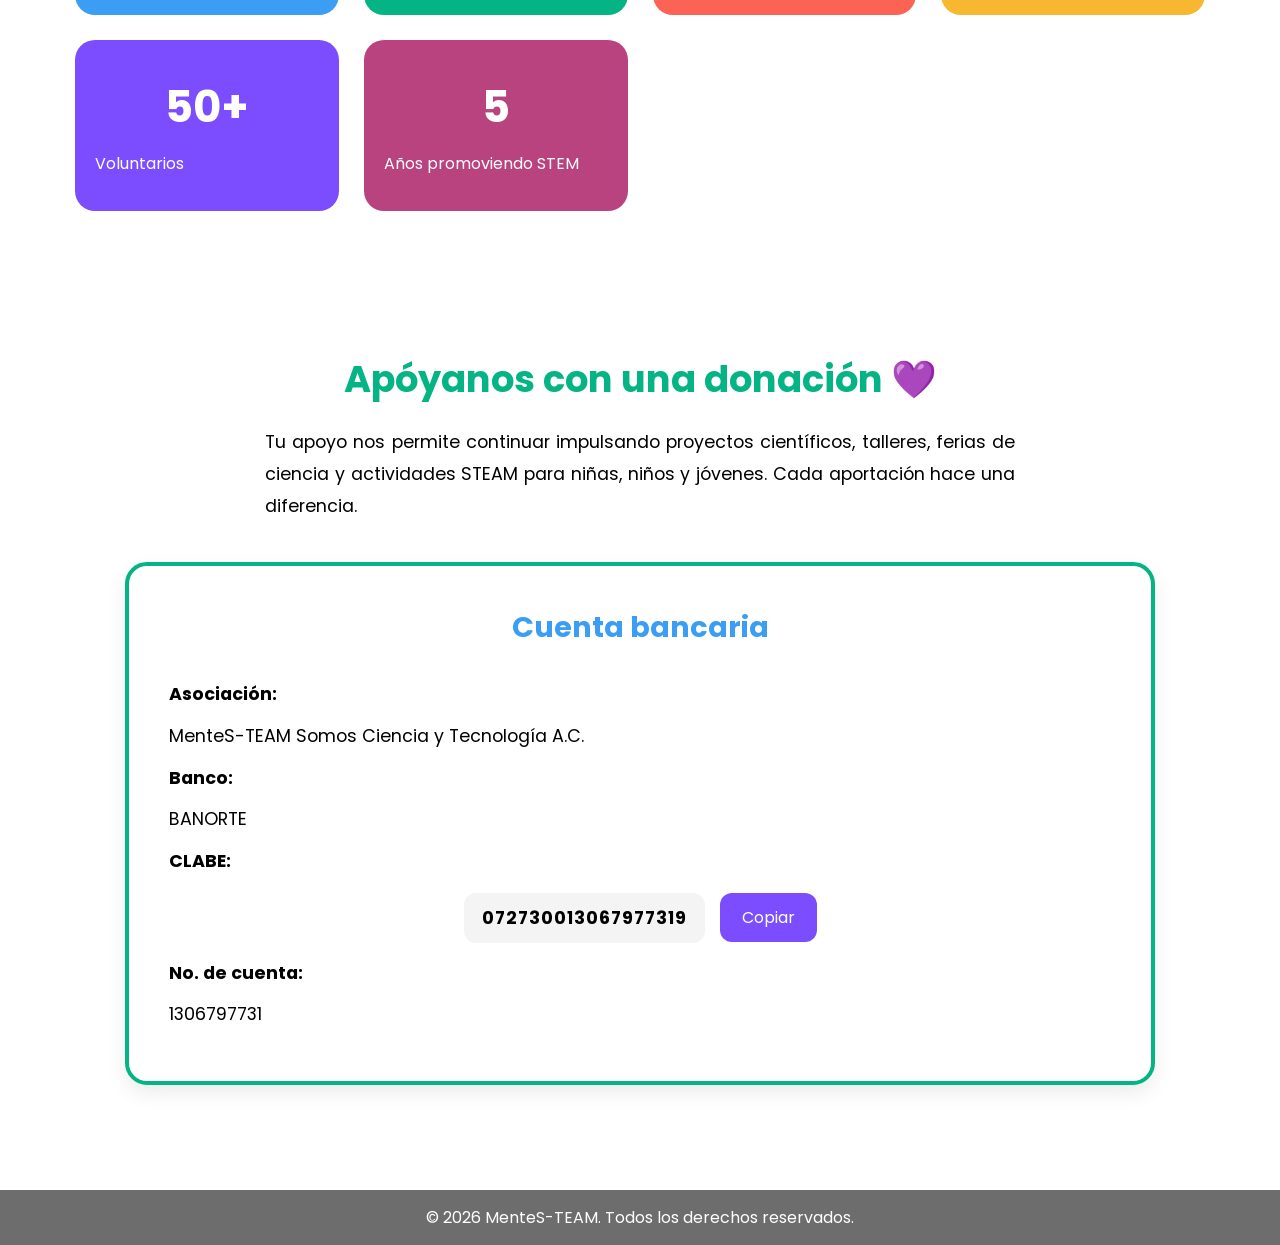
==== commit 6e59b91c: "Actualización sin terminar 23/07/2026" ====
--- a/index.html
+++ b/index.html
@@ -100,7 +100,7 @@
                  y promover una cultura científica en la sociedad.
             </p>
             <div class="img-style1">
-                <img src="images/foto4.png" alt="Misión">
+                <img src="images/mision.png" alt="Actividad Estructuras Ahome - Misión">
             </div>
         </section>
         <section id="vision" class="card anchor">
@@ -109,10 +109,10 @@
                 Ser una institución reconocida como un referente y 
                 líder de la formación científica, tecnológica y de 
                 emprendimiento, en el campo de la educación no
-                 formal y la divulgación.
+                formal y la divulgación.
             </p>
             <div class="img-style1">
-                <img src="images/foto3.png" alt="Visión">
+                <img src="images/vision.png" alt="ExpoFeria Científica Ahome 2026 - Visión">
             </div>
         </section>
     </div>
@@ -128,12 +128,16 @@
     <div class="carousel">
         <button class="prev">&#10094;</button>
         <div class="carousel-track">
-            <img src="images/foto1.png" class="slide active" alt="Imagen 1">
-            <img src="images/foto2.png" class="slide" alt="Imagen 2">
-            <img src="images/foto3.png" class="slide" alt="Imagen 3">
-            <img src="images/foto4.png" class="slide" alt="Imagen 4">
-            <img src="images/foto5.webp" class="slide" alt="Imagen 5">
-            <img src="images/foto6.webp" class="slide" alt="Imagen 6">
+            <img src="images/expoAhome2026_1.png" class="slide active" alt="ExpoFeria Ahome 2026">
+            <img src="images/expoAhome2026_2.png" class="slide" alt="ExpoFeria Ahome 2026">
+            <img src="images/expoAhome2026_3.png" class="slide" alt="ExpoFeria Ahome 2026">
+            <img src="images/expoAhome2026_4.png" class="slide" alt="ExpoFeria Ahome 2026">
+            <img src="images/expoAhome2026_5.png" class="slide" alt="ExpoFeria Ahome 2026">
+            <img src="images/expoCuliacan2026_1.png" class="slide" alt="ExpoFeria Culiacán 2026">
+            <img src="images/expoCuliacan2026_2.png" class="slide" alt="ExpoFeria Culiacán 2026">
+            <img src="images/expoCuliacan2026_3.png" class="slide" alt="ExpoFeria Culiacán 2026">
+            <img src="images/expoCuliacan2026_4.png" class="slide" alt="ExpoFeria Culiacán 2026">
+            <img src="images/actEstructurasAhome_1.png" class="slide" alt="Actividad Estructuras Ahome">
         </div>
         <button class="next">&#10095;</button>
     </div>
--- a/css/style.css
+++ b/css/style.css
@@ -328,8 +328,8 @@
 /*========== Carrusel ==========*/
 
 .carousel-section{
-    width:75%;
-    max-width:650px;
+    width:100%;
+    max-width:750px;
     margin:60px auto;
     box-shadow:none;
 }
@@ -415,7 +415,7 @@
     margin:0 auto 40px;
     font-size:1.1rem;
     line-height:1.8;
-    color:#555;
+    color:#000000;
 }
 
 .impact-grid{
@@ -489,7 +489,7 @@
 /* Imagen */
 .img-style1 img{
     width: 100%;
-    max-width: 600px;      /* Tamaño máximo */
+    max-width: 400px;      /* Tamaño máximo */
     height: 300px;         /* Alto fijo */
     object-fit: contain;     /* Muestra toda la imagen */
     display: block;
@@ -504,17 +504,6 @@
     transform: scale(1.03);
     box-shadow: 0 12px 25px rgba(0,0,0,.25);
 }
-
-/* Para que el navbar no tape los títulos
-#inicio,
-#mision,
-#vision,
-#values,
-#carousel-section,
-#impact,
-#donations{
-    scroll-margin-top: 95px;
-}*/
 
 /*Donaciones*/
 
--- a/css/responsive.css
+++ b/css/responsive.css
@@ -155,8 +155,12 @@
     }
 
     /* Galería */
+    .flip-card{
+        height: 380px;
+    }
+
     .flip-card-inner{
-        height:260px;
+        height:100%;
     }
 
     /* Carrusel */
